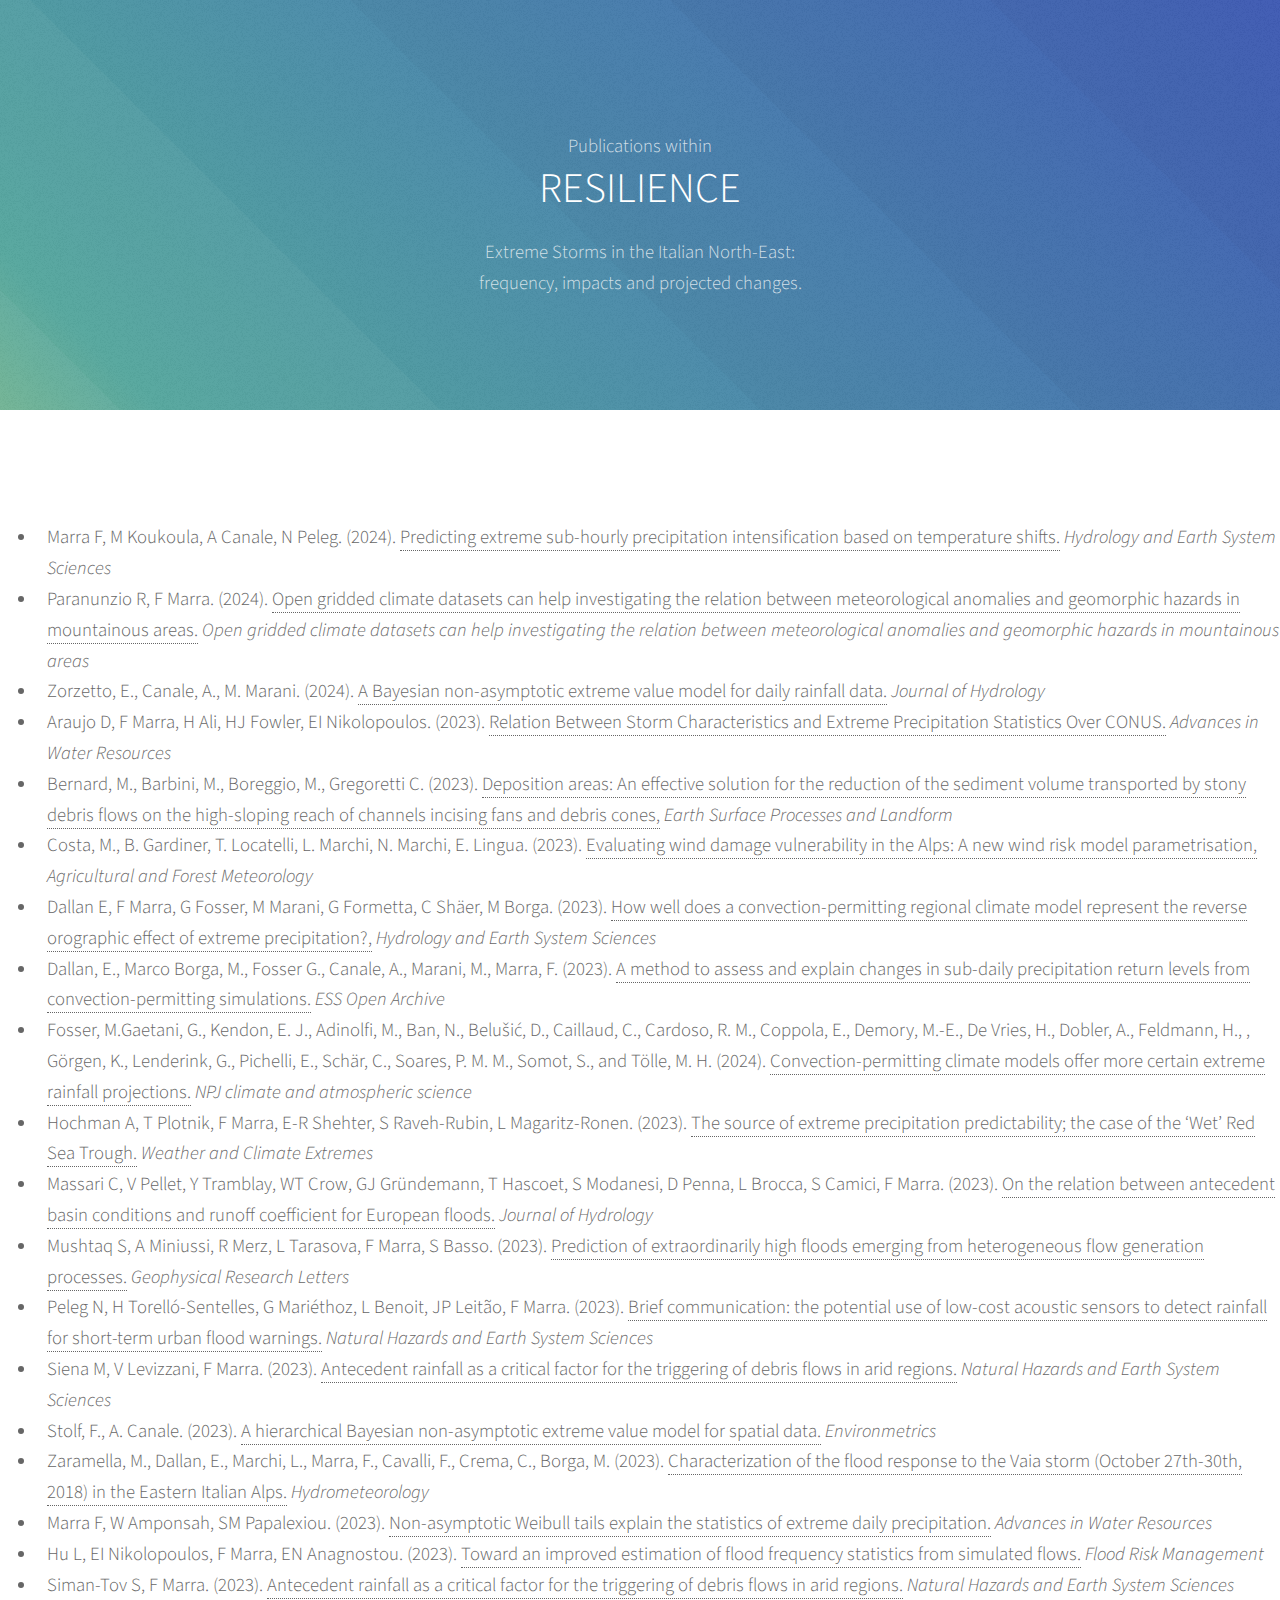
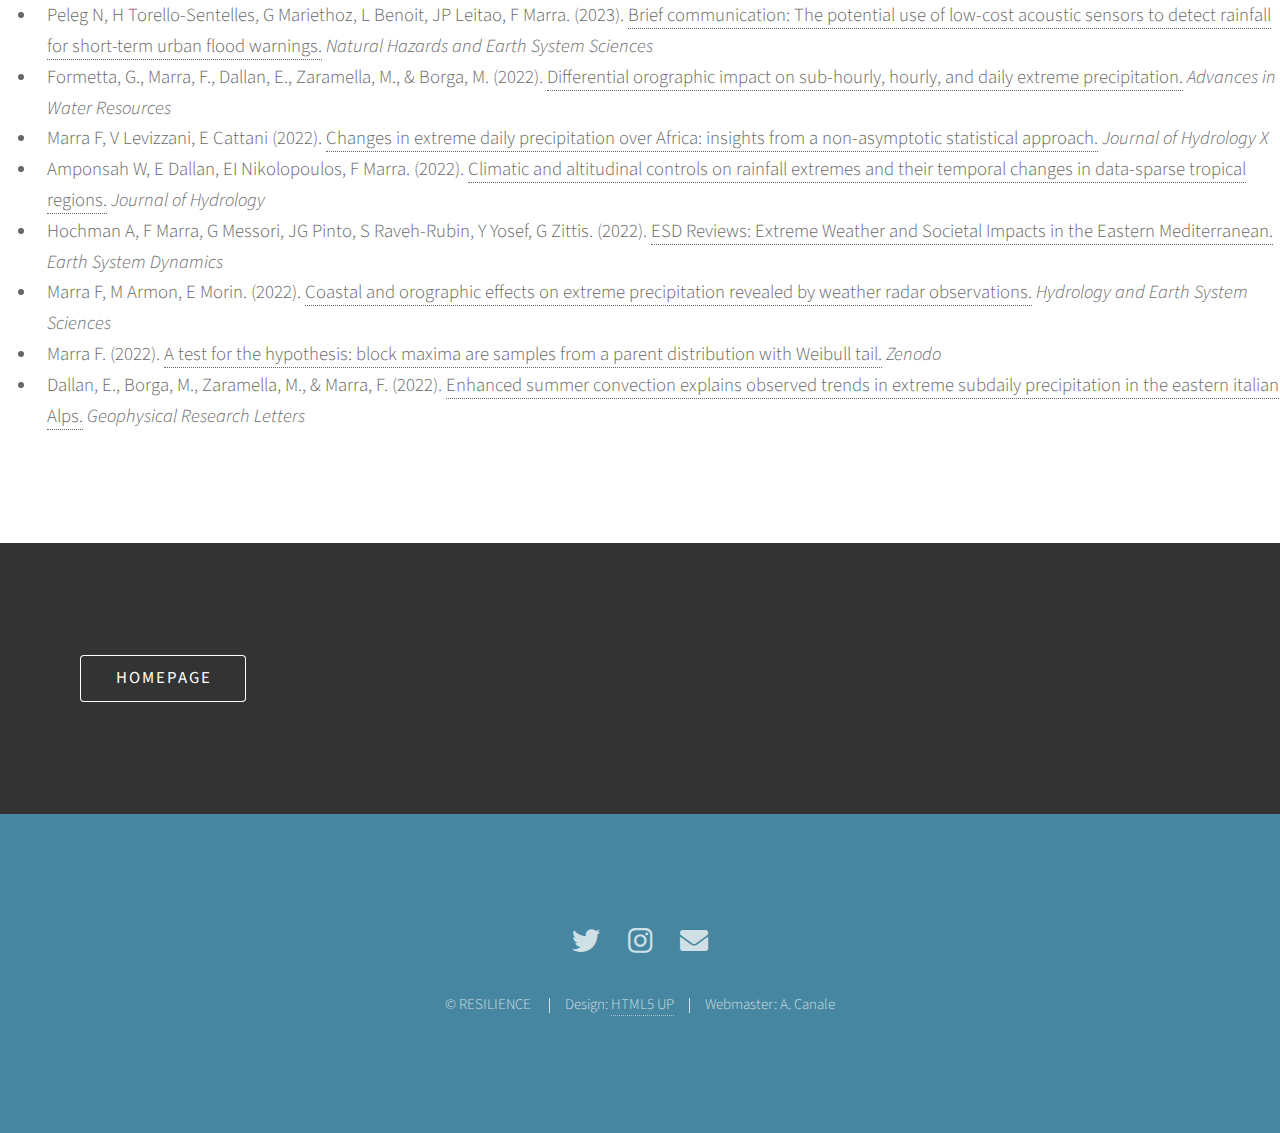
==== publications.html @ 4ee62976 "Publication updates2" ====
<!DOCTYPE HTML>
<!--
	Photon by HTML5 UP
	html5up.net | @ajlkn
	Free for personal and commercial use under the CCA 3.0 license (html5up.net/license)
-->
<html>

<head>
    <title>RESILIENCE</title>
    <meta charset="utf-8" />
    <meta name="viewport" content="width=device-width, initial-scale=1, user-scalable=no" />
    <link rel="stylesheet" href="assets/css/main.css" />
    <noscript>
        <link rel="stylesheet" href="assets/css/noscript.css" />
    </noscript>
</head>

<body class="is-preload">

    <!-- Header -->
    <section id="header">
        <div class="inner">
            <p>Publications within</p>
            <h1>RESILIENCE</h1>
            <p>Extreme Storms in the Italian North-East: <br>
                frequency, impacts and projected changes.</p>
        </div>
    </section>
    <section id="" class="main style3">
        <ul>
            <li> Marra F, M Koukoula, A Canale, N Peleg. (2024). <a href="https://hess.copernicus.org/articles/28/375/2024/">Predicting extreme sub-hourly precipitation intensification based on temperature shifts.</a> <i>Hydrology and Earth System Sciences</i></li>
            <li> Paranunzio R, F Marra. (2024). <a href="https://www.sciencedirect.com/science/article/pii/S0921818123003028?via%3Dihub">Open gridded climate datasets can help investigating the relation between meteorological anomalies and geomorphic hazards in mountainous areas.</a> <i>Open gridded climate datasets can help investigating the relation between meteorological anomalies and geomorphic hazards in mountainous areas</i></li>
            <li> Zorzetto, E., Canale, A., M. Marani. (2024). <a href="https://www.sciencedirect.com/science/article/pii/S0022169423013203?via%3Dihub">A Bayesian non-asymptotic extreme value model for daily rainfall data.</a> <i>Journal of Hydrology</i></li>
            <li> Araujo D, F Marra, H Ali, HJ Fowler, EI Nikolopoulos. (2023). <a href="https://doi.org/10.1016/j.advwatres.2023.104497">Relation Between Storm Characteristics and Extreme Precipitation Statistics Over CONUS.</a> <i>Advances in Water Resources</i></li>
            <li> Bernard, M., Barbini, M., Boreggio, M., Gregoretti C. (2023). <a href="https://onlinelibrary.wiley.com/doi/full/10.1002/esp.5727">Deposition areas: An effective solution for the reduction of the sediment volume transported by stony debris flows on the high-sloping reach of channels incising fans and debris cones,</a> <i>Earth Surface Processes and Landform</i></li>
            <li> Costa, M., B. Gardiner, T. Locatelli, L. Marchi, N. Marchi, E. Lingua. (2023). <a href="https://www.sciencedirect.com/science/article/pii/S0168192323003507?via%3Dihub">Evaluating wind damage vulnerability in the Alps: A new wind risk model parametrisation,</a> <i>Agricultural and Forest Meteorology</i></li>
            <li> Dallan E, F Marra, G Fosser, M Marani, G Formetta, C Shäer, M Borga. (2023). <a href="https://hess.copernicus.org/articles/27/1133/2023/">How well does a convection-permitting regional climate model represent the reverse orographic effect of extreme precipitation?,</a> <i>Hydrology and Earth System Sciences</i></li>
            <li> Dallan, E., Marco Borga, M., Fosser G., Canale, A., Marani, M., Marra, F. (2023). <a href="https://essopenarchive.org/users/560102/articles/658104-a-method-to-assess-and-explain-changes-in-sub-daily-precipitation-return-levels-from-convection-permitting-simulations">A method to assess and explain changes in sub-daily precipitation return levels from convection-permitting simulations.</a> <i>ESS Open Archive</i></li>
            <li> Fosser, M.Gaetani, G., Kendon, E. J., Adinolfi, M., Ban, N., Belušić, D., Caillaud, C., Cardoso, R. M., Coppola, E., Demory, M.-E., De Vries, H., Dobler, A., Feldmann, H., , Görgen, K., Lenderink, G., Pichelli, E., Schär, C., Soares, P. M. M., Somot, S., and Tölle, M. H. (2024). <a href="https://www.researchsquare.com/article/rs-3365617/v1">Convection-permitting climate models offer more certain extreme rainfall projections.</a> <i>NPJ climate and atmospheric science</i></li>
            <li> Hochman A, T Plotnik, F Marra, E-R Shehter, S Raveh-Rubin, L Magaritz-Ronen. (2023). <a href="https://www.sciencedirect.com/science/article/pii/S2212094723000178?via%3Dihub">The source of extreme precipitation predictability; the case of the ‘Wet’ Red Sea Trough.</a> <i>Weather and Climate Extremes</i></li>       
            <li> Massari C, V Pellet, Y Tramblay, WT Crow, GJ Gründemann, T Hascoet, S Modanesi, D Penna, L Brocca, S Camici, F Marra. (2023). <a href="https://www.sciencedirect.com/science/article/pii/S002216942300954X?via%3Dihub">On the relation between antecedent basin conditions and runoff coefficient for European floods.</a> <i>Journal of Hydrology</i></li>
            <li> Mushtaq S, A Miniussi, R Merz, L Tarasova, F Marra, S Basso. (2023). <a href="https://agupubs.onlinelibrary.wiley.com/doi/10.1029/2023GL105429">Prediction of extraordinarily high floods emerging from heterogeneous flow generation processes.</a> <i>Geophysical Research Letters</i></li>
            <li> Peleg N, H Torelló-Sentelles, G Mariéthoz, L Benoit, JP Leitão, F Marra. (2023). <a href="https://nhess.copernicus.org/articles/23/1233/2023/">Brief communication: the potential use of low-cost acoustic sensors to detect rainfall for short-term urban flood warnings.</a> <i>Natural Hazards and Earth System Sciences</i></li>
            <li> Siena M, V Levizzani, F Marra. (2023). <a href="https://nhess.copernicus.org/articles/23/1079/2023/nhess-23-1079-2023-discussion.html">Antecedent rainfall as a critical factor for the triggering of debris flows in arid regions.</a> <i>Natural Hazards and Earth System Sciences</i></li>
            <li> Stolf, F., A. Canale. (2023). <a href="https://onlinelibrary.wiley.com/doi/full/10.1002/env.2806">A hierarchical Bayesian non‐asymptotic extreme value model for spatial data.</a> <i>Environmetrics</i></li>
            <li> Zaramella, M., Dallan, E., Marchi, L., Marra, F., Cavalli, F., Crema, C., Borga, M. (2023). <a href="https://presentations.copernicus.org/EGU2020/EGU2020-18668_presentation.pdf">Characterization of the flood response to the Vaia storm (October 27th-30th, 2018) in the Eastern Italian Alps.</a> <i>Hydrometeorology</i></li>
            <li> Marra F, W Amponsah, SM Papalexiou. (2023). <a href="https://linkinghub.elsevier.com/retrieve/pii/S0309170823000234">Non-asymptotic Weibull tails explain the statistics of extreme daily precipitation.</a> <i>Advances in Water Resources</i></li>
            <li> Hu L, EI Nikolopoulos, F Marra, EN Anagnostou. (2023). <a href="https://onlinelibrary.wiley.com/doi/10.1111/jfr3.12891">Toward an improved estimation of flood frequency statistics from simulated flows.</a> <i>Flood Risk Management</i></li>
            <li> Siman-Tov S, F Marra. (2023). <a href="https://nhess.copernicus.org/articles/23/1079/2023/#:~:text=Comparing%20triggering%20and%20non%2Dtriggering%20storms%2C%20we%20suggest%20that%20antecedent,triggering%20on%20steep%20arid%20slopes.">Antecedent rainfall as a critical factor for the triggering of debris flows in arid regions.</a> <i>Natural Hazards and Earth System Sciences</i></li>
            <li> Peleg N, H Torello-Sentelles, G Mariethoz, L Benoit, JP Leitao, F Marra. (2023). <a href="https://nhess.copernicus.org/articles/23/1233/2023/">Brief communication: The potential use of low-cost acoustic sensors to detect rainfall for short-term urban flood warnings.</a> <i>Natural Hazards and Earth System Sciences</i></li>
            <li> Formetta, G., Marra, F., Dallan, E., Zaramella, M., & Borga, M. (2022). <a href="https://www.sciencedirect.com/science/article/pii/S0309170821002372">Differential orographic impact on sub-hourly, hourly, and daily extreme precipitation.</a> <i>Advances in Water Resources</i></li>
            <li> Marra F, V Levizzani, E Cattani (2022). <a href="https://www.sciencedirect.com/science/article/pii/S2589915522000128?via%3Dihub">Changes in extreme daily precipitation over Africa: insights from a non-asymptotic statistical approach.</a> <i>Journal of Hydrology X</i></li>
            <li> Amponsah W, E Dallan, EI Nikolopoulos, F Marra. (2022). <a href="https://www.sciencedirect.com/science/article/pii/S0022169422006655?via%3Dihub">Climatic and altitudinal controls on rainfall extremes and their temporal changes in data-sparse tropical regions.</a> <i>Journal of Hydrology</i></li>
            <li> Hochman A, F Marra, G Messori, JG Pinto, S Raveh-Rubin, Y Yosef, G Zittis. (2022). <a href="https://esd.copernicus.org/preprints/esd-2021-55/esd-2021-55.pdf">ESD Reviews: Extreme Weather and Societal Impacts in the Eastern
                Mediterranean.</a> <i>Earth System Dynamics</i></li>
            <li> Marra F, M Armon, E Morin. (2022). <a href="https://hess.copernicus.org/articles/26/1439/2022/">Coastal and orographic effects on extreme precipitation revealed by weather radar observations.</a> <i>Hydrology and Earth System Sciences</i></li>
            <li> Marra F. (2022). <a href="https://zenodo.org/records/7234708">A test for the hypothesis: block maxima are samples from a parent distribution with Weibull tail.</a> <i>Zenodo</i></li>
            <li> Dallan, E., Borga, M., Zaramella, M., & Marra, F. (2022). <a href="https://agupubs.onlinelibrary.wiley.com/doi/full/10.1029/2021GL096727">Enhanced summer convection explains observed trends in extreme subdaily precipitation in the eastern italian Alps.</a> <i>Geophysical Research Letters</i></li>

        </ul>
    </section>
    <section id="" class="main style2 special">
        <div class="container">

            <ul class="actions">
                <li><a href="index.html" class="button">Homepage</a></li>
            </ul>

        </div>
    </section>

    <!-- Footer -->
    <section id="footer">
        <ul class="icons">
            <li><a href="https://twitter.com/fondcariparo" class="icon brands alt fa-twitter"><span
                        class="label">Twitter</span></a></li>
            <li><a href="https://www.instagram.com/fondazionecariparo/" class="icon brands alt fa-instagram"><span
                        class="label">Instagram</span></a></li>
            <li><a href="#" class="icon solid alt fa-envelope"><span class="label">Email</span></a></li>
        </ul>
        <ul class="copyright">
            <li>&copy; RESILIENCE</li>
            <li>Design: <a href="http://html5up.net">HTML5 UP</a>
            <li>Webmaster: A. Canale</li>
        </ul>
    </section>

    <!-- Scripts -->
    <script src="assets/js/jquery.min.js"></script>
    <script src="assets/js/jquery.scrolly.min.js"></script>
    <script src="assets/js/browser.min.js"></script>
    <script src="assets/js/breakpoints.min.js"></script>
    <script src="assets/js/util.js"></script>
    <script src="assets/js/main.js"></script>

</body>

</html>
---- assets/css/main.css ----
@import url("fontawesome-all.min.css");
@import url("https://fonts.googleapis.com/css?family=Source+Sans+Pro:300,300italic,400,400italic");

/*
	Photon by HTML5 UP
	html5up.net | @ajlkn
	Free for personal and commercial use under the CCA 3.0 license (html5up.net/license)
*/

html, body, div, span, applet, object,
iframe, h1, h2, h3, h4, h5, h6, p, blockquote,
pre, a, abbr, acronym, address, big, cite,
code, del, dfn, em, img, ins, kbd, q, s, samp,
small, strike, strong, sub, sup, tt, var, b,
u, i, center, dl, dt, dd, ol, ul, li, fieldset,
form, label, legend, table, caption, tbody,
tfoot, thead, tr, th, td, article, aside,
canvas, details, embed, figure, figcaption,
footer, header, hgroup, menu, nav, output, ruby,
section, summary, time, mark, audio, video {
	margin: 0;
	padding: 0;
	border: 0;
	font-size: 100%;
	font: inherit;
	vertical-align: baseline;}

article, aside, details, figcaption, figure,
footer, header, hgroup, menu, nav, section {
	display: block;}

body {
	line-height: 1;
}

ol, ul {
	list-style: none;
}

blockquote, q {
	quotes: none;
}

	blockquote:before, blockquote:after, q:before, q:after {
		content: '';
		content: none;
	}

table {
	border-collapse: collapse;
	border-spacing: 0;
}

body {
	-webkit-text-size-adjust: none;
}

mark {
	background-color: transparent;
	color: inherit;
}

input::-moz-focus-inner {
	border: 0;
	padding: 0;
}

input, select, textarea {
	-moz-appearance: none;
	-webkit-appearance: none;
	-ms-appearance: none;
	appearance: none;
}

/* Basic */

	html {
		box-sizing: border-box;
	}

	*, *:before, *:after {
		box-sizing: inherit;
	}

	body {
		background: #fff;
	}

		body.is-preload *, body.is-preload *:before, body.is-preload *:after {
			-moz-animation: none !important;
			-webkit-animation: none !important;
			-ms-animation: none !important;
			animation: none !important;
			-moz-transition: none !important;
			-webkit-transition: none !important;
			-ms-transition: none !important;
			transition: none !important;
		}

	body, input, select, textarea {
		color: #666;
		font-family: "Source Sans Pro", Helvetica, sans-serif;
		font-size: 16pt;
		font-weight: 300;
		line-height: 1.65em;
	}

	a {
		-moz-transition: color 0.2s ease-in-out, border-color 0.2s ease-in-out;
		-webkit-transition: color 0.2s ease-in-out, border-color 0.2s ease-in-out;
		-ms-transition: color 0.2s ease-in-out, border-color 0.2s ease-in-out;
		transition: color 0.2s ease-in-out, border-color 0.2s ease-in-out;
		border-bottom: dotted 1px #666;
		color: inherit;
		text-decoration: none;
	}

		a:hover {
			border-bottom-color: transparent !important;
			color: #6bd4c8;
		}

	strong, b {
		color: #555;
		font-weight: 400;
	}

	em, i {
		font-style: italic;
	}

	p {
		margin: 0 0 2em 0;
	}

	h1, h2, h3, h4, h5, h6 {
		color: #555;
		line-height: 1em;
		margin: 0 0 1em 0;
	}

		h1 a, h2 a, h3 a, h4 a, h5 a, h6 a {
			color: inherit;
			text-decoration: none;
		}

	h1 {
		font-size: 2.25em;
		line-height: 1.35em;
	}

	h2 {
		font-size: 2em;
		line-height: 1.35em;
	}

	h3 {
		font-size: 1.35em;
		line-height: 1.5em;
	}

	h4 {
		font-size: 1.25em;
		line-height: 1.5em;
	}

	h5 {
		font-size: 0.9em;
		line-height: 1.5em;
	}

	h6 {
		font-size: 0.7em;
		line-height: 1.5em;
	}

	sub {
		font-size: 0.8em;
		position: relative;
		top: 0.5em;
	}

	sup {
		font-size: 0.8em;
		position: relative;
		top: -0.5em;
	}

	hr {
		border: 0;
		border-bottom: solid 1px rgba(144, 144, 144, 0.5);
		margin: 2em 0;
	}

		hr.major {
			margin: 3em 0;
		}

	blockquote {
		border-left: solid 4px rgba(144, 144, 144, 0.5);
		font-style: italic;
		margin: 0 0 2em 0;
		padding: 0.5em 0 0.5em 2em;
	}

	code {
		background: rgba(144, 144, 144, 0.075);
		border-radius: 4px;
		border: solid 1px rgba(144, 144, 144, 0.5);
		font-family: "Courier New", monospace;
		font-size: 0.9em;
		margin: 0 0.25em;
		padding: 0.25em 0.65em;
	}

	pre {
		-webkit-overflow-scrolling: touch;
		font-family: "Courier New", monospace;
		font-size: 0.9em;
		margin: 0 0 2em 0;
	}

		pre code {
			display: block;
			line-height: 1.75em;
			padding: 1em 1.5em;
			overflow-x: auto;
		}

	.align-left {
		text-align: left;
	}

	.align-center {
		text-align: center;
	}

	.align-right {
		text-align: right;
	}

/* Container */

	.container {
		margin: 0 auto;
		max-width: calc(100% - 4em);
		width: 60em;
	}

		.container.xsmall {
			width: 15em;
		}

		.container.small {
			width: 30em;
		}

		.container.medium {
			width: 45em;
		}

		.container.large {
			width: 75em;
		}

		.container.xlarge {
			width: 90em;
		}

		.container.max {
			width: 100%;
		}

		@media screen and (max-width: 980px) {

			.container {
				max-width: 100% !important;
				width: 100% !important;
			}

		}

		@media screen and (max-width: 480px) {

			.container {
				max-width: calc(100% - 3em);
			}

		}

/* Row */

	.row {
		display: flex;
		flex-wrap: wrap;
		box-sizing: border-box;
		align-items: stretch;
	}

		.row > * {
			box-sizing: border-box;
		}

		.row.gtr-uniform > * > :last-child {
			margin-bottom: 0;
		}

		.row.aln-left {
			justify-content: flex-start;
		}

		.row.aln-center {
			justify-content: center;
		}

		.row.aln-right {
			justify-content: flex-end;
		}

		.row.aln-top {
			align-items: flex-start;
		}

		.row.aln-middle {
			align-items: center;
		}

		.row.aln-bottom {
			align-items: flex-end;
		}

		.row > .imp {
			order: -1;
		}

		.row > .col-1 {
			width: 8.33333%;
		}

		.row > .off-1 {
			margin-left: 8.33333%;
		}

		.row > .col-2 {
			width: 16.66667%;
		}

		.row > .off-2 {
			margin-left: 16.66667%;
		}

		.row > .col-3 {
			width: 25%;
		}

		.row > .off-3 {
			margin-left: 25%;
		}

		.row > .col-4 {
			width: 33.33333%;
		}

		.row > .off-4 {
			margin-left: 33.33333%;
		}

		.row > .col-5 {
			width: 41.66667%;
		}

		.row > .off-5 {
			margin-left: 41.66667%;
		}

		.row > .col-6 {
			width: 50%;
		}

		.row > .off-6 {
			margin-left: 50%;
		}

		.row > .col-7 {
			width: 58.33333%;
		}

		.row > .off-7 {
			margin-left: 58.33333%;
		}

		.row > .col-8 {
			width: 66.66667%;
		}

		.row > .off-8 {
			margin-left: 66.66667%;
		}

		.row > .col-9 {
			width: 75%;
		}

		.row > .off-9 {
			margin-left: 75%;
		}

		.row > .col-10 {
			width: 83.33333%;
		}

		.row > .off-10 {
			margin-left: 83.33333%;
		}

		.row > .col-11 {
			width: 91.66667%;
		}

		.row > .off-11 {
			margin-left: 91.66667%;
		}

		.row > .col-12 {
			width: 100%;
		}

		.row > .off-12 {
			margin-left: 100%;
		}

		.row.gtr-0 {
			margin-top: 0;
			margin-left: 0em;
		}

			.row.gtr-0 > * {
				padding: 0 0 0 0em;
			}

			.row.gtr-0.gtr-uniform {
				margin-top: 0em;
			}

				.row.gtr-0.gtr-uniform > * {
					padding-top: 0em;
				}

		.row.gtr-25 {
			margin-top: 0;
			margin-left: -0.5em;
		}

			.row.gtr-25 > * {
				padding: 0 0 0 0.5em;
			}

			.row.gtr-25.gtr-uniform {
				margin-top: -0.5em;
			}

				.row.gtr-25.gtr-uniform > * {
					padding-top: 0.5em;
				}

		.row.gtr-50 {
			margin-top: 0;
			margin-left: -1em;
		}

			.row.gtr-50 > * {
				padding: 0 0 0 1em;
			}

			.row.gtr-50.gtr-uniform {
				margin-top: -1em;
			}

				.row.gtr-50.gtr-uniform > * {
					padding-top: 1em;
				}

		.row {
			margin-top: 0;
			margin-left: -2em;
		}

			.row > * {
				padding: 0 0 0 2em;
			}

			.row.gtr-uniform {
				margin-top: -2em;
			}

				.row.gtr-uniform > * {
					padding-top: 2em;
				}

		.row.gtr-150 {
			margin-top: 0;
			margin-left: -3em;
		}

			.row.gtr-150 > * {
				padding: 0 0 0 3em;
			}

			.row.gtr-150.gtr-uniform {
				margin-top: -3em;
			}

				.row.gtr-150.gtr-uniform > * {
					padding-top: 3em;
				}

		.row.gtr-200 {
			margin-top: 0;
			margin-left: -4em;
		}

			.row.gtr-200 > * {
				padding: 0 0 0 4em;
			}

			.row.gtr-200.gtr-uniform {
				margin-top: -4em;
			}

				.row.gtr-200.gtr-uniform > * {
					padding-top: 4em;
				}

		@media screen and (max-width: 1680px) {

			.row {
				display: flex;
				flex-wrap: wrap;
				box-sizing: border-box;
				align-items: stretch;
			}

				.row > * {
					box-sizing: border-box;
				}

				.row.gtr-uniform > * > :last-child {
					margin-bottom: 0;
				}

				.row.aln-left {
					justify-content: flex-start;
				}

				.row.aln-center {
					justify-content: center;
				}

				.row.aln-right {
					justify-content: flex-end;
				}

				.row.aln-top {
					align-items: flex-start;
				}

				.row.aln-middle {
					align-items: center;
				}

				.row.aln-bottom {
					align-items: flex-end;
				}

				.row > .imp-xlarge {
					order: -1;
				}

				.row > .col-1-xlarge {
					width: 8.33333%;
				}

				.row > .off-1-xlarge {
					margin-left: 8.33333%;
				}

				.row > .col-2-xlarge {
					width: 16.66667%;
				}

				.row > .off-2-xlarge {
					margin-left: 16.66667%;
				}

				.row > .col-3-xlarge {
					width: 25%;
				}

				.row > .off-3-xlarge {
					margin-left: 25%;
				}

				.row > .col-4-xlarge {
					width: 33.33333%;
				}

				.row > .off-4-xlarge {
					margin-left: 33.33333%;
				}

				.row > .col-5-xlarge {
					width: 41.66667%;
				}

				.row > .off-5-xlarge {
					margin-left: 41.66667%;
				}

				.row > .col-6-xlarge {
					width: 50%;
				}

				.row > .off-6-xlarge {
					margin-left: 50%;
				}

				.row > .col-7-xlarge {
					width: 58.33333%;
				}

				.row > .off-7-xlarge {
					margin-left: 58.33333%;
				}

				.row > .col-8-xlarge {
					width: 66.66667%;
				}

				.row > .off-8-xlarge {
					margin-left: 66.66667%;
				}

				.row > .col-9-xlarge {
					width: 75%;
				}

				.row > .off-9-xlarge {
					margin-left: 75%;
				}

				.row > .col-10-xlarge {
					width: 83.33333%;
				}

				.row > .off-10-xlarge {
					margin-left: 83.33333%;
				}

				.row > .col-11-xlarge {
					width: 91.66667%;
				}

				.row > .off-11-xlarge {
					margin-left: 91.66667%;
				}

				.row > .col-12-xlarge {
					width: 100%;
				}

				.row > .off-12-xlarge {
					margin-left: 100%;
				}

				.row.gtr-0 {
					margin-top: 0;
					margin-left: 0em;
				}

					.row.gtr-0 > * {
						padding: 0 0 0 0em;
					}

					.row.gtr-0.gtr-uniform {
						margin-top: 0em;
					}

						.row.gtr-0.gtr-uniform > * {
							padding-top: 0em;
						}

				.row.gtr-25 {
					margin-top: 0;
					margin-left: -0.5em;
				}

					.row.gtr-25 > * {
						padding: 0 0 0 0.5em;
					}

					.row.gtr-25.gtr-uniform {
						margin-top: -0.5em;
					}

						.row.gtr-25.gtr-uniform > * {
							padding-top: 0.5em;
						}

				.row.gtr-50 {
					margin-top: 0;
					margin-left: -1em;
				}

					.row.gtr-50 > * {
						padding: 0 0 0 1em;
					}

					.row.gtr-50.gtr-uniform {
						margin-top: -1em;
					}

						.row.gtr-50.gtr-uniform > * {
							padding-top: 1em;
						}

				.row {
					margin-top: 0;
					margin-left: -2em;
				}

					.row > * {
						padding: 0 0 0 2em;
					}

					.row.gtr-uniform {
						margin-top: -2em;
					}

						.row.gtr-uniform > * {
							padding-top: 2em;
						}

				.row.gtr-150 {
					margin-top: 0;
					margin-left: -3em;
				}

					.row.gtr-150 > * {
						padding: 0 0 0 3em;
					}

					.row.gtr-150.gtr-uniform {
						margin-top: -3em;
					}

						.row.gtr-150.gtr-uniform > * {
							padding-top: 3em;
						}

				.row.gtr-200 {
					margin-top: 0;
					margin-left: -4em;
				}

					.row.gtr-200 > * {
						padding: 0 0 0 4em;
					}

					.row.gtr-200.gtr-uniform {
						margin-top: -4em;
					}

						.row.gtr-200.gtr-uniform > * {
							padding-top: 4em;
						}

		}

		@media screen and (max-width: 1140px) {

			.row {
				display: flex;
				flex-wrap: wrap;
				box-sizing: border-box;
				align-items: stretch;
			}

				.row > * {
					box-sizing: border-box;
				}

				.row.gtr-uniform > * > :last-child {
					margin-bottom: 0;
				}

				.row.aln-left {
					justify-content: flex-start;
				}

				.row.aln-center {
					justify-content: center;
				}

				.row.aln-right {
					justify-content: flex-end;
				}

				.row.aln-top {
					align-items: flex-start;
				}

				.row.aln-middle {
					align-items: center;
				}

				.row.aln-bottom {
					align-items: flex-end;
				}

				.row > .imp-large {
					order: -1;
				}

				.row > .col-1-large {
					width: 8.33333%;
				}

				.row > .off-1-large {
					margin-left: 8.33333%;
				}

				.row > .col-2-large {
					width: 16.66667%;
				}

				.row > .off-2-large {
					margin-left: 16.66667%;
				}

				.row > .col-3-large {
					width: 25%;
				}

				.row > .off-3-large {
					margin-left: 25%;
				}

				.row > .col-4-large {
					width: 33.33333%;
				}

				.row > .off-4-large {
					margin-left: 33.33333%;
				}

				.row > .col-5-large {
					width: 41.66667%;
				}

				.row > .off-5-large {
					margin-left: 41.66667%;
				}

				.row > .col-6-large {
					width: 50%;
				}

				.row > .off-6-large {
					margin-left: 50%;
				}

				.row > .col-7-large {
					width: 58.33333%;
				}

				.row > .off-7-large {
					margin-left: 58.33333%;
				}

				.row > .col-8-large {
					width: 66.66667%;
				}

				.row > .off-8-large {
					margin-left: 66.66667%;
				}

				.row > .col-9-large {
					width: 75%;
				}

				.row > .off-9-large {
					margin-left: 75%;
				}

				.row > .col-10-large {
					width: 83.33333%;
				}

				.row > .off-10-large {
					margin-left: 83.33333%;
				}

				.row > .col-11-large {
					width: 91.66667%;
				}

				.row > .off-11-large {
					margin-left: 91.66667%;
				}

				.row > .col-12-large {
					width: 100%;
				}

				.row > .off-12-large {
					margin-left: 100%;
				}

				.row.gtr-0 {
					margin-top: 0;
					margin-left: 0em;
				}

					.row.gtr-0 > * {
						padding: 0 0 0 0em;
					}

					.row.gtr-0.gtr-uniform {
						margin-top: 0em;
					}

						.row.gtr-0.gtr-uniform > * {
							padding-top: 0em;
						}

				.row.gtr-25 {
					margin-top: 0;
					margin-left: -0.5em;
				}

					.row.gtr-25 > * {
						padding: 0 0 0 0.5em;
					}

					.row.gtr-25.gtr-uniform {
						margin-top: -0.5em;
					}

						.row.gtr-25.gtr-uniform > * {
							padding-top: 0.5em;
						}

				.row.gtr-50 {
					margin-top: 0;
					margin-left: -1em;
				}

					.row.gtr-50 > * {
						padding: 0 0 0 1em;
					}

					.row.gtr-50.gtr-uniform {
						margin-top: -1em;
					}

						.row.gtr-50.gtr-uniform > * {
							padding-top: 1em;
						}

				.row {
					margin-top: 0;
					margin-left: -2em;
				}

					.row > * {
						padding: 0 0 0 2em;
					}

					.row.gtr-uniform {
						margin-top: -2em;
					}

						.row.gtr-uniform > * {
							padding-top: 2em;
						}

				.row.gtr-150 {
					margin-top: 0;
					margin-left: -3em;
				}

					.row.gtr-150 > * {
						padding: 0 0 0 3em;
					}

					.row.gtr-150.gtr-uniform {
						margin-top: -3em;
					}

						.row.gtr-150.gtr-uniform > * {
							padding-top: 3em;
						}

				.row.gtr-200 {
					margin-top: 0;
					margin-left: -4em;
				}

					.row.gtr-200 > * {
						padding: 0 0 0 4em;
					}

					.row.gtr-200.gtr-uniform {
						margin-top: -4em;
					}

						.row.gtr-200.gtr-uniform > * {
							padding-top: 4em;
						}

		}

		@media screen and (max-width: 980px) {

			.row {
				display: flex;
				flex-wrap: wrap;
				box-sizing: border-box;
				align-items: stretch;
			}

				.row > * {
					box-sizing: border-box;
				}

				.row.gtr-uniform > * > :last-child {
					margin-bottom: 0;
				}

				.row.aln-left {
					justify-content: flex-start;
				}

				.row.aln-center {
					justify-content: center;
				}

				.row.aln-right {
					justify-content: flex-end;
				}

				.row.aln-top {
					align-items: flex-start;
				}

				.row.aln-middle {
					align-items: center;
				}

				.row.aln-bottom {
					align-items: flex-end;
				}

				.row > .imp-medium {
					order: -1;
				}

				.row > .col-1-medium {
					width: 8.33333%;
				}

				.row > .off-1-medium {
					margin-left: 8.33333%;
				}

				.row > .col-2-medium {
					width: 16.66667%;
				}

				.row > .off-2-medium {
					margin-left: 16.66667%;
				}

				.row > .col-3-medium {
					width: 25%;
				}

				.row > .off-3-medium {
					margin-left: 25%;
				}

				.row > .col-4-medium {
					width: 33.33333%;
				}

				.row > .off-4-medium {
					margin-left: 33.33333%;
				}

				.row > .col-5-medium {
					width: 41.66667%;
				}

				.row > .off-5-medium {
					margin-left: 41.66667%;
				}

				.row > .col-6-medium {
					width: 50%;
				}

				.row > .off-6-medium {
					margin-left: 50%;
				}

				.row > .col-7-medium {
					width: 58.33333%;
				}

				.row > .off-7-medium {
					margin-left: 58.33333%;
				}

				.row > .col-8-medium {
					width: 66.66667%;
				}

				.row > .off-8-medium {
					margin-left: 66.66667%;
				}

				.row > .col-9-medium {
					width: 75%;
				}

				.row > .off-9-medium {
					margin-left: 75%;
				}

				.row > .col-10-medium {
					width: 83.33333%;
				}

				.row > .off-10-medium {
					margin-left: 83.33333%;
				}

				.row > .col-11-medium {
					width: 91.66667%;
				}

				.row > .off-11-medium {
					margin-left: 91.66667%;
				}

				.row > .col-12-medium {
					width: 100%;
				}

				.row > .off-12-medium {
					margin-left: 100%;
				}

				.row.gtr-0 {
					margin-top: 0;
					margin-left: 0em;
				}

					.row.gtr-0 > * {
						padding: 0 0 0 0em;
					}

					.row.gtr-0.gtr-uniform {
						margin-top: 0em;
					}

						.row.gtr-0.gtr-uniform > * {
							padding-top: 0em;
						}

				.row.gtr-25 {
					margin-top: 0;
					margin-left: -0.5em;
				}

					.row.gtr-25 > * {
						padding: 0 0 0 0.5em;
					}

					.row.gtr-25.gtr-uniform {
						margin-top: -0.5em;
					}

						.row.gtr-25.gtr-uniform > * {
							padding-top: 0.5em;
						}

				.row.gtr-50 {
					margin-top: 0;
					margin-left: -1em;
				}

					.row.gtr-50 > * {
						padding: 0 0 0 1em;
					}

					.row.gtr-50.gtr-uniform {
						margin-top: -1em;
					}

						.row.gtr-50.gtr-uniform > * {
							padding-top: 1em;
						}

				.row {
					margin-top: 0;
					margin-left: -2em;
				}

					.row > * {
						padding: 0 0 0 2em;
					}

					.row.gtr-uniform {
						margin-top: -2em;
					}

						.row.gtr-uniform > * {
							padding-top: 2em;
						}

				.row.gtr-150 {
					margin-top: 0;
					margin-left: -3em;
				}

					.row.gtr-150 > * {
						padding: 0 0 0 3em;
					}

					.row.gtr-150.gtr-uniform {
						margin-top: -3em;
					}

						.row.gtr-150.gtr-uniform > * {
							padding-top: 3em;
						}

				.row.gtr-200 {
					margin-top: 0;
					margin-left: -4em;
				}

					.row.gtr-200 > * {
						padding: 0 0 0 4em;
					}

					.row.gtr-200.gtr-uniform {
						margin-top: -4em;
					}

						.row.gtr-200.gtr-uniform > * {
							padding-top: 4em;
						}

		}

		@media screen and (max-width: 736px) {

			.row {
				display: flex;
				flex-wrap: wrap;
				box-sizing: border-box;
				align-items: stretch;
			}

				.row > * {
					box-sizing: border-box;
				}

				.row.gtr-uniform > * > :last-child {
					margin-bottom: 0;
				}

				.row.aln-left {
					justify-content: flex-start;
				}

				.row.aln-center {
					justify-content: center;
				}

				.row.aln-right {
					justify-content: flex-end;
				}

				.row.aln-top {
					align-items: flex-start;
				}

				.row.aln-middle {
					align-items: center;
				}

				.row.aln-bottom {
					align-items: flex-end;
				}

				.row > .imp-small {
					order: -1;
				}

				.row > .col-1-small {
					width: 8.33333%;
				}

				.row > .off-1-small {
					margin-left: 8.33333%;
				}

				.row > .col-2-small {
					width: 16.66667%;
				}

				.row > .off-2-small {
					margin-left: 16.66667%;
				}

				.row > .col-3-small {
					width: 25%;
				}

				.row > .off-3-small {
					margin-left: 25%;
				}

				.row > .col-4-small {
					width: 33.33333%;
				}

				.row > .off-4-small {
					margin-left: 33.33333%;
				}

				.row > .col-5-small {
					width: 41.66667%;
				}

				.row > .off-5-small {
					margin-left: 41.66667%;
				}

				.row > .col-6-small {
					width: 50%;
				}

				.row > .off-6-small {
					margin-left: 50%;
				}

				.row > .col-7-small {
					width: 58.33333%;
				}

				.row > .off-7-small {
					margin-left: 58.33333%;
				}

				.row > .col-8-small {
					width: 66.66667%;
				}

				.row > .off-8-small {
					margin-left: 66.66667%;
				}

				.row > .col-9-small {
					width: 75%;
				}

				.row > .off-9-small {
					margin-left: 75%;
				}

				.row > .col-10-small {
					width: 83.33333%;
				}

				.row > .off-10-small {
					margin-left: 83.33333%;
				}

				.row > .col-11-small {
					width: 91.66667%;
				}

				.row > .off-11-small {
					margin-left: 91.66667%;
				}

				.row > .col-12-small {
					width: 100%;
				}

				.row > .off-12-small {
					margin-left: 100%;
				}

				.row.gtr-0 {
					margin-top: 0;
					margin-left: 0em;
				}

					.row.gtr-0 > * {
						padding: 0 0 0 0em;
					}

					.row.gtr-0.gtr-uniform {
						margin-top: 0em;
					}

						.row.gtr-0.gtr-uniform > * {
							padding-top: 0em;
						}

				.row.gtr-25 {
					margin-top: 0;
					margin-left: -0.5em;
				}

					.row.gtr-25 > * {
						padding: 0 0 0 0.5em;
					}

					.row.gtr-25.gtr-uniform {
						margin-top: -0.5em;
					}

						.row.gtr-25.gtr-uniform > * {
							padding-top: 0.5em;
						}

				.row.gtr-50 {
					margin-top: 0;
					margin-left: -1em;
				}

					.row.gtr-50 > * {
						padding: 0 0 0 1em;
					}

					.row.gtr-50.gtr-uniform {
						margin-top: -1em;
					}

						.row.gtr-50.gtr-uniform > * {
							padding-top: 1em;
						}

				.row {
					margin-top: 0;
					margin-left: -2em;
				}

					.row > * {
						padding: 0 0 0 2em;
					}

					.row.gtr-uniform {
						margin-top: -2em;
					}

						.row.gtr-uniform > * {
							padding-top: 2em;
						}

				.row.gtr-150 {
					margin-top: 0;
					margin-left: -3em;
				}

					.row.gtr-150 > * {
						padding: 0 0 0 3em;
					}

					.row.gtr-150.gtr-uniform {
						margin-top: -3em;
					}

						.row.gtr-150.gtr-uniform > * {
							padding-top: 3em;
						}

				.row.gtr-200 {
					margin-top: 0;
					margin-left: -4em;
				}

					.row.gtr-200 > * {
						padding: 0 0 0 4em;
					}

					.row.gtr-200.gtr-uniform {
						margin-top: -4em;
					}

						.row.gtr-200.gtr-uniform > * {
							padding-top: 4em;
						}

		}

		@media screen and (max-width: 480px) {

			.row {
				display: flex;
				flex-wrap: wrap;
				box-sizing: border-box;
				align-items: stretch;
			}

				.row > * {
					box-sizing: border-box;
				}

				.row.gtr-uniform > * > :last-child {
					margin-bottom: 0;
				}

				.row.aln-left {
					justify-content: flex-start;
				}

				.row.aln-center {
					justify-content: center;
				}

				.row.aln-right {
					justify-content: flex-end;
				}

				.row.aln-top {
					align-items: flex-start;
				}

				.row.aln-middle {
					align-items: center;
				}

				.row.aln-bottom {
					align-items: flex-end;
				}

				.row > .imp-xsmall {
					order: -1;
				}

				.row > .col-1-xsmall {
					width: 8.33333%;
				}

				.row > .off-1-xsmall {
					margin-left: 8.33333%;
				}

				.row > .col-2-xsmall {
					width: 16.66667%;
				}

				.row > .off-2-xsmall {
					margin-left: 16.66667%;
				}

				.row > .col-3-xsmall {
					width: 25%;
				}

				.row > .off-3-xsmall {
					margin-left: 25%;
				}

				.row > .col-4-xsmall {
					width: 33.33333%;
				}

				.row > .off-4-xsmall {
					margin-left: 33.33333%;
				}

				.row > .col-5-xsmall {
					width: 41.66667%;
				}

				.row > .off-5-xsmall {
					margin-left: 41.66667%;
				}

				.row > .col-6-xsmall {
					width: 50%;
				}

				.row > .off-6-xsmall {
					margin-left: 50%;
				}

				.row > .col-7-xsmall {
					width: 58.33333%;
				}

				.row > .off-7-xsmall {
					margin-left: 58.33333%;
				}

				.row > .col-8-xsmall {
					width: 66.66667%;
				}

				.row > .off-8-xsmall {
					margin-left: 66.66667%;
				}

				.row > .col-9-xsmall {
					width: 75%;
				}

				.row > .off-9-xsmall {
					margin-left: 75%;
				}

				.row > .col-10-xsmall {
					width: 83.33333%;
				}

				.row > .off-10-xsmall {
					margin-left: 83.33333%;
				}

				.row > .col-11-xsmall {
					width: 91.66667%;
				}

				.row > .off-11-xsmall {
					margin-left: 91.66667%;
				}

				.row > .col-12-xsmall {
					width: 100%;
				}

				.row > .off-12-xsmall {
					margin-left: 100%;
				}

				.row.gtr-0 {
					margin-top: 0;
					margin-left: 0em;
				}

					.row.gtr-0 > * {
						padding: 0 0 0 0em;
					}

					.row.gtr-0.gtr-uniform {
						margin-top: 0em;
					}

						.row.gtr-0.gtr-uniform > * {
							padding-top: 0em;
						}

				.row.gtr-25 {
					margin-top: 0;
					margin-left: -0.5em;
				}

					.row.gtr-25 > * {
						padding: 0 0 0 0.5em;
					}

					.row.gtr-25.gtr-uniform {
						margin-top: -0.5em;
					}

						.row.gtr-25.gtr-uniform > * {
							padding-top: 0.5em;
						}

				.row.gtr-50 {
					margin-top: 0;
					margin-left: -1em;
				}

					.row.gtr-50 > * {
						padding: 0 0 0 1em;
					}

					.row.gtr-50.gtr-uniform {
						margin-top: -1em;
					}

						.row.gtr-50.gtr-uniform > * {
							padding-top: 1em;
						}

				.row {
					margin-top: 0;
					margin-left: -2em;
				}

					.row > * {
						padding: 0 0 0 2em;
					}

					.row.gtr-uniform {
						margin-top: -2em;
					}

						.row.gtr-uniform > * {
							padding-top: 2em;
						}

				.row.gtr-150 {
					margin-top: 0;
					margin-left: -3em;
				}

					.row.gtr-150 > * {
						padding: 0 0 0 3em;
					}

					.row.gtr-150.gtr-uniform {
						margin-top: -3em;
					}

						.row.gtr-150.gtr-uniform > * {
							padding-top: 3em;
						}

				.row.gtr-200 {
					margin-top: 0;
					margin-left: -4em;
				}

					.row.gtr-200 > * {
						padding: 0 0 0 4em;
					}

					.row.gtr-200.gtr-uniform {
						margin-top: -4em;
					}

						.row.gtr-200.gtr-uniform > * {
							padding-top: 4em;
						}

		}

		@media screen and (max-width: 320px) {

			.row {
				display: flex;
				flex-wrap: wrap;
				box-sizing: border-box;
				align-items: stretch;
			}

				.row > * {
					box-sizing: border-box;
				}

				.row.gtr-uniform > * > :last-child {
					margin-bottom: 0;
				}

				.row.aln-left {
					justify-content: flex-start;
				}

				.row.aln-center {
					justify-content: center;
				}

				.row.aln-right {
					justify-content: flex-end;
				}

				.row.aln-top {
					align-items: flex-start;
				}

				.row.aln-middle {
					align-items: center;
				}

				.row.aln-bottom {
					align-items: flex-end;
				}

				.row > .imp-xxsmall {
					order: -1;
				}

				.row > .col-1-xxsmall {
					width: 8.33333%;
				}

				.row > .off-1-xxsmall {
					margin-left: 8.33333%;
				}

				.row > .col-2-xxsmall {
					width: 16.66667%;
				}

				.row > .off-2-xxsmall {
					margin-left: 16.66667%;
				}

				.row > .col-3-xxsmall {
					width: 25%;
				}

				.row > .off-3-xxsmall {
					margin-left: 25%;
				}

				.row > .col-4-xxsmall {
					width: 33.33333%;
				}

				.row > .off-4-xxsmall {
					margin-left: 33.33333%;
				}

				.row > .col-5-xxsmall {
					width: 41.66667%;
				}

				.row > .off-5-xxsmall {
					margin-left: 41.66667%;
				}

				.row > .col-6-xxsmall {
					width: 50%;
				}

				.row > .off-6-xxsmall {
					margin-left: 50%;
				}

				.row > .col-7-xxsmall {
					width: 58.33333%;
				}

				.row > .off-7-xxsmall {
					margin-left: 58.33333%;
				}

				.row > .col-8-xxsmall {
					width: 66.66667%;
				}

				.row > .off-8-xxsmall {
					margin-left: 66.66667%;
				}

				.row > .col-9-xxsmall {
					width: 75%;
				}

				.row > .off-9-xxsmall {
					margin-left: 75%;
				}

				.row > .col-10-xxsmall {
					width: 83.33333%;
				}

				.row > .off-10-xxsmall {
					margin-left: 83.33333%;
				}

				.row > .col-11-xxsmall {
					width: 91.66667%;
				}

				.row > .off-11-xxsmall {
					margin-left: 91.66667%;
				}

				.row > .col-12-xxsmall {
					width: 100%;
				}

				.row > .off-12-xxsmall {
					margin-left: 100%;
				}

				.row.gtr-0 {
					margin-top: 0;
					margin-left: 0em;
				}

					.row.gtr-0 > * {
						padding: 0 0 0 0em;
					}

					.row.gtr-0.gtr-uniform {
						margin-top: 0em;
					}

						.row.gtr-0.gtr-uniform > * {
							padding-top: 0em;
						}

				.row.gtr-25 {
					margin-top: 0;
					margin-left: -0.5em;
				}

					.row.gtr-25 > * {
						padding: 0 0 0 0.5em;
					}

					.row.gtr-25.gtr-uniform {
						margin-top: -0.5em;
					}

						.row.gtr-25.gtr-uniform > * {
							padding-top: 0.5em;
						}

				.row.gtr-50 {
					margin-top: 0;
					margin-left: -1em;
				}

					.row.gtr-50 > * {
						padding: 0 0 0 1em;
					}

					.row.gtr-50.gtr-uniform {
						margin-top: -1em;
					}

						.row.gtr-50.gtr-uniform > * {
							padding-top: 1em;
						}

				.row {
					margin-top: 0;
					margin-left: -2em;
				}

					.row > * {
						padding: 0 0 0 2em;
					}

					.row.gtr-uniform {
						margin-top: -2em;
					}

						.row.gtr-uniform > * {
							padding-top: 2em;
						}

				.row.gtr-150 {
					margin-top: 0;
					margin-left: -3em;
				}

					.row.gtr-150 > * {
						padding: 0 0 0 3em;
					}

					.row.gtr-150.gtr-uniform {
						margin-top: -3em;
					}

						.row.gtr-150.gtr-uniform > * {
							padding-top: 3em;
						}

				.row.gtr-200 {
					margin-top: 0;
					margin-left: -4em;
				}

					.row.gtr-200 > * {
						padding: 0 0 0 4em;
					}

					.row.gtr-200.gtr-uniform {
						margin-top: -4em;
					}

						.row.gtr-200.gtr-uniform > * {
							padding-top: 4em;
						}

		}

/* Section/Article */

	section.special, article.special {
		text-align: center;
	}

	header p {
		color: #999;
		margin: 0 0 1.5em 0;
		position: relative;
	}

	header h2 + p {
		font-size: 1.25em;
		line-height: 1.5em;
		margin-top: -1em;
	}

	header h3 + p {
		font-size: 1.1em;
		line-height: 1.5em;
		margin-top: -0.8em;
	}

	header h4 + p,
	header h5 + p,
	header h6 + p {
		font-size: 0.9em;
		line-height: 1.5em;
		margin-top: -0.6em;
	}

	header.major {
		margin: 0 0 1em 0;
	}

		header.major:after {
			background: rgba(144, 144, 144, 0.5);
			content: '';
			display: inline-block;
			height: 1px;
			margin-top: 1.5em;
			width: 6em;
		}

		header.major h2, header.major h3, header.major h4, header.major h5, header.major h6 {
			margin: 0;
		}

		header.major p {
			margin: 0.7em 0 0 0;
		}

	header.special {
		text-align: center;
	}

/* Form */

	form {
		margin: 0 0 2em 0;
	}

	label {
		color: #555;
		display: block;
		font-size: 0.9em;
		font-weight: 400;
		margin: 0 0 1em 0;
	}

	input[type="text"],
	input[type="password"],
	input[type="email"],
	select,
	textarea {
		-moz-appearance: none;
		-webkit-appearance: none;
		-ms-appearance: none;
		appearance: none;
		background: rgba(144, 144, 144, 0.075);
		border-radius: 4px;
		border: none;
		border: solid 1px rgba(144, 144, 144, 0.5);
		color: inherit;
		display: block;
		outline: 0;
		padding: 0 1em;
		text-decoration: none;
		width: 100%;
	}

		input[type="text"]:invalid,
		input[type="password"]:invalid,
		input[type="email"]:invalid,
		select:invalid,
		textarea:invalid {
			box-shadow: none;
		}

		input[type="text"]:focus,
		input[type="password"]:focus,
		input[type="email"]:focus,
		select:focus,
		textarea:focus {
			border-color: #6bd4c8;
		}

	select {
		background-image: url("data:image/svg+xml;charset=utf8,%3Csvg xmlns='http://www.w3.org/2000/svg' width='40' height='40' preserveAspectRatio='none' viewBox='0 0 40 40'%3E%3Cpath d='M9.4,12.3l10.4,10.4l10.4-10.4c0.2-0.2,0.5-0.4,0.9-0.4c0.3,0,0.6,0.1,0.9,0.4l3.3,3.3c0.2,0.2,0.4,0.5,0.4,0.9 c0,0.4-0.1,0.6-0.4,0.9L20.7,31.9c-0.2,0.2-0.5,0.4-0.9,0.4c-0.3,0-0.6-0.1-0.9-0.4L4.3,17.3c-0.2-0.2-0.4-0.5-0.4-0.9 c0-0.4,0.1-0.6,0.4-0.9l3.3-3.3c0.2-0.2,0.5-0.4,0.9-0.4S9.1,12.1,9.4,12.3z' fill='rgba(144, 144, 144, 0.5)' /%3E%3C/svg%3E");
		background-size: 1.25rem;
		background-repeat: no-repeat;
		background-position: calc(100% - 1rem) center;
		height: 2.75em;
		padding-right: 2.75em;
		text-overflow: ellipsis;
	}

		select option {
			color: #555;
			background: #fff;
		}

		select:focus::-ms-value {
			background-color: transparent;
		}

		select::-ms-expand {
			display: none;
		}

	input[type="text"],
	input[type="password"],
	input[type="email"],
	select {
		height: 2.75em;
	}

	textarea {
		padding: 0.75em 1em;
	}

	input[type="checkbox"],
	input[type="radio"] {
		-moz-appearance: none;
		-webkit-appearance: none;
		-ms-appearance: none;
		appearance: none;
		display: block;
		float: left;
		margin-right: -2em;
		opacity: 0;
		width: 1em;
		z-index: -1;
	}

		input[type="checkbox"] + label,
		input[type="radio"] + label {
			text-decoration: none;
			color: #666;
			cursor: pointer;
			display: inline-block;
			font-size: 1em;
			font-weight: 300;
			padding-left: 2.4em;
			padding-right: 0.75em;
			position: relative;
		}

			input[type="checkbox"] + label:before,
			input[type="radio"] + label:before {
				-moz-osx-font-smoothing: grayscale;
				-webkit-font-smoothing: antialiased;
				display: inline-block;
				font-style: normal;
				font-variant: normal;
				text-rendering: auto;
				line-height: 1;
				text-transform: none !important;
				font-family: 'Font Awesome 5 Free';
				font-weight: 900;
			}

			input[type="checkbox"] + label:before,
			input[type="radio"] + label:before {
				background: rgba(144, 144, 144, 0.075);
				border-radius: 4px;
				border: solid 1px rgba(144, 144, 144, 0.5);
				content: '';
				display: inline-block;
				font-size: 0.8em;
				height: 2.0625em;
				left: 0;
				line-height: 2.0625em;
				position: absolute;
				text-align: center;
				top: 0;
				width: 2.0625em;
			}

		input[type="checkbox"]:checked + label:before,
		input[type="radio"]:checked + label:before {
			background: #666666;
			border-color: #666666;
			color: #ffffff;
			content: '\f00c';
		}

		input[type="checkbox"]:focus + label:before,
		input[type="radio"]:focus + label:before {
			border-color: #6bd4c8;
		}

	input[type="checkbox"] + label:before {
		border-radius: 4px;
	}

	input[type="radio"] + label:before {
		border-radius: 100%;
	}

	::-webkit-input-placeholder {
		color: #999 !important;
		opacity: 1.0;
	}

	:-moz-placeholder {
		color: #999 !important;
		opacity: 1.0;
	}

	::-moz-placeholder {
		color: #999 !important;
		opacity: 1.0;
	}

	:-ms-input-placeholder {
		color: #999 !important;
		opacity: 1.0;
	}

/* Box */

	.box {
		border-radius: 4px;
		border: solid 1px rgba(144, 144, 144, 0.5);
		margin-bottom: 2em;
		padding: 1.5em;
	}

		.box > :last-child,
		.box > :last-child > :last-child,
		.box > :last-child > :last-child > :last-child {
			margin-bottom: 0;
		}

		.box.alt {
			border: 0;
			border-radius: 0;
			padding: 0;
		}

/* Icon */

	.icon {
		text-decoration: none;
		border-bottom: none;
		position: relative;
	}

		.icon:before {
			-moz-osx-font-smoothing: grayscale;
			-webkit-font-smoothing: antialiased;
			display: inline-block;
			font-style: normal;
			font-variant: normal;
			text-rendering: auto;
			line-height: 1;
			text-transform: none !important;
			font-family: 'Font Awesome 5 Free';
			font-weight: 400;
		}

		.icon > .label {
			display: none;
		}

		.icon:before {
			line-height: inherit;
		}

		.icon.solid:before {
			font-weight: 900 !important;
		}

		.icon.brands:before {
			font-family: 'Font Awesome 5 Brands';
		}

		.icon.style1:before {
			color: #c3e895;
		}

		.icon.style2:before {
			color: #8addaa;
		}

		.icon.style3:before {
			color: #6bd4c8;
		}

		.icon.style4:before {
			color: #57aed3;
		}

		.icon.style5:before {
			color: #4a87d3;
		}

		.icon.style6:before {
			color: #6b88e6;
		}

		.icon.major {
			text-decoration: none;
			color: #555;
			cursor: default;
			display: inline-block;
			margin: 0 0 1.5em 0;
		}

			.icon.major:before {
				-moz-osx-font-smoothing: grayscale;
				-webkit-font-smoothing: antialiased;
				display: inline-block;
				font-style: normal;
				font-variant: normal;
				text-rendering: auto;
				line-height: 1;
				text-transform: none !important;
				font-family: 'Font Awesome 5 Free';
				font-weight: 400;
			}

			.icon.major:before {
				font-size: 4em;
				line-height: 1em;
			}

/* Image */

	.image {
		border-radius: 4px;
		border: 0;
		display: inline-block;
		position: relative;
	}

		.image img {
			border-radius: 4px;
			display: block;
		}

		.image.left {
			float: left;
			padding: 0 1.5em 1em 0;
			top: 0.25em;
		}

		.image.right {
			float: right;
			padding: 0 0 1em 1.5em;
			top: 0.25em;
		}

		.image.left, .image.right {
			max-width: 40%;
		}

			.image.left img, .image.right img {
				width: 100%;
			}

		.image.fit {
			display: block;
			margin: 0 0 2em 0;
			width: 100%;
		}

			.image.fit img {
				width: 100%;
			}

/* List */

	ol {
		list-style: decimal;
		margin: 0 0 2em 0;
		padding-left: 1.25em;
	}

		ol li {
			padding-left: 0.25em;
		}

	ul {
		list-style: disc;
		margin: 0 0 2em 0;
		padding-left: 1em;
	}

		ul li {
			padding-left: 0.5em;
		}

		ul.alt {
			list-style: none;
			padding-left: 0;
		}

			ul.alt li {
				border-top: solid 1px rgba(144, 144, 144, 0.5);
				padding: 0.5em 0;
			}

				ul.alt li:first-child {
					border-top: 0;
					padding-top: 0;
				}

	dl {
		margin: 0 0 2em 0;
	}

/* Actions */

	ul.actions {
		display: -moz-flex;
		display: -webkit-flex;
		display: -ms-flex;
		display: flex;
		cursor: default;
		list-style: none;
		margin-left: -1em;
		padding-left: 0;
	}

		ul.actions li {
			padding: 0 0 0 1em;
			vertical-align: middle;
		}

		ul.actions.special {
			-moz-justify-content: center;
			-webkit-justify-content: center;
			-ms-justify-content: center;
			justify-content: center;
			width: 100%;
			margin-left: 0;
		}

			ul.actions.special li:first-child {
				padding-left: 0;
			}

		ul.actions.stacked {
			-moz-flex-direction: column;
			-webkit-flex-direction: column;
			-ms-flex-direction: column;
			flex-direction: column;
			margin-left: 0;
		}

			ul.actions.stacked li {
				padding: 1.3em 0 0 0;
			}

				ul.actions.stacked li:first-child {
					padding-top: 0;
				}

		ul.actions.fit {
			width: calc(100% + 1em);
		}

			ul.actions.fit li {
				-moz-flex-grow: 1;
				-webkit-flex-grow: 1;
				-ms-flex-grow: 1;
				flex-grow: 1;
				-moz-flex-shrink: 1;
				-webkit-flex-shrink: 1;
				-ms-flex-shrink: 1;
				flex-shrink: 1;
				width: 100%;
			}

				ul.actions.fit li > * {
					width: 100%;
				}

			ul.actions.fit.stacked {
				width: 100%;
			}

		@media screen and (max-width: 480px) {

			ul.actions:not(.fixed) {
				-moz-flex-direction: column;
				-webkit-flex-direction: column;
				-ms-flex-direction: column;
				flex-direction: column;
				margin-left: 0;
				width: 100% !important;
			}

				ul.actions:not(.fixed) li {
					-moz-flex-grow: 1;
					-webkit-flex-grow: 1;
					-ms-flex-grow: 1;
					flex-grow: 1;
					-moz-flex-shrink: 1;
					-webkit-flex-shrink: 1;
					-ms-flex-shrink: 1;
					flex-shrink: 1;
					padding: 1em 0 0 0;
					text-align: center;
					width: 100%;
				}

					ul.actions:not(.fixed) li > * {
						width: 100%;
					}

					ul.actions:not(.fixed) li:first-child {
						padding-top: 0;
					}

					ul.actions:not(.fixed) li input[type="submit"],
					ul.actions:not(.fixed) li input[type="reset"],
					ul.actions:not(.fixed) li input[type="button"],
					ul.actions:not(.fixed) li button,
					ul.actions:not(.fixed) li .button {
						width: 100%;
					}

						ul.actions:not(.fixed) li input[type="submit"].icon:before,
						ul.actions:not(.fixed) li input[type="reset"].icon:before,
						ul.actions:not(.fixed) li input[type="button"].icon:before,
						ul.actions:not(.fixed) li button.icon:before,
						ul.actions:not(.fixed) li .button.icon:before {
							margin-left: -0.5em;
						}

		}

/* Icons */

	ul.icons {
		cursor: default;
		list-style: none;
		padding-left: 0;
	}

		ul.icons li {
			display: inline-block;
			padding: 0 1.25em 0 0;
		}

			ul.icons li:last-child {
				padding-right: 0;
			}

			ul.icons li .icon:before {
				font-size: 1.5em;
			}

/* Major Icons */

	ul.major-icons {
		list-style: none;
		padding-left: 0;
	}

		ul.major-icons li {
			display: inline-block;
			padding: 2.5em;
			text-align: center;
		}

			ul.major-icons li .icon {
				-moz-transform: rotate(45deg);
				-webkit-transform: rotate(45deg);
				-ms-transform: rotate(45deg);
				transform: rotate(45deg);
				border-radius: 4px;
				border: solid 1px rgba(144, 144, 144, 0.5);
				display: inline-block;
				height: 8em;
				line-height: 8em;
				margin: 0;
				text-align: center;
				width: 8em;
			}

				ul.major-icons li .icon:before {
					-moz-transform: rotate(-45deg);
					-webkit-transform: rotate(-45deg);
					-ms-transform: rotate(-45deg);
					transform: rotate(-45deg);
					display: inline-block;
					line-height: inherit;
				}

/* Table */

	.table-wrapper {
		-webkit-overflow-scrolling: touch;
		overflow-x: auto;
	}

	table {
		margin: 0 0 2em 0;
		width: 100%;
	}

		table tbody tr {
			border-left: 0;
			border-right: 0;
		}

			table tbody tr:nth-child(2n + 1) {
				background-color: rgba(144, 144, 144, 0.075);
			}

		table td {
			padding: 0.75em 0.75em;
		}

		table th {
			color: #555;
			font-size: 0.9em;
			font-weight: 400;
			padding: 0 0.75em 0.75em 0.75em;
			text-align: left;
		}

		table thead {
			border-bottom: solid 1px rgba(144, 144, 144, 0.5);
		}

		table tfoot {
			border-top: solid 1px rgba(144, 144, 144, 0.5);
		}

		table.alt {
			border-collapse: separate;
		}

			table.alt tbody tr td {
				border: solid 1px rgba(144, 144, 144, 0.5);
				border-left-width: 0;
				border-top-width: 0;
			}

				table.alt tbody tr td:first-child {
					border-left-width: 1px;
				}

			table.alt tbody tr:first-child td {
				border-top-width: 1px;
			}

			table.alt thead {
				border-bottom: 0;
			}

			table.alt tfoot {
				border-top: 0;
			}

/* Button */

	input[type="submit"],
	input[type="reset"],
	input[type="button"],
	button,
	.button {
		-moz-appearance: none;
		-webkit-appearance: none;
		-ms-appearance: none;
		appearance: none;
		-moz-transition: background-color 0.2s ease-in-out, color 0.2s ease-in-out;
		-webkit-transition: background-color 0.2s ease-in-out, color 0.2s ease-in-out;
		-ms-transition: background-color 0.2s ease-in-out, color 0.2s ease-in-out;
		transition: background-color 0.2s ease-in-out, color 0.2s ease-in-out;
		background-color: transparent;
		border-radius: 4px;
		border: 0;
		box-shadow: inset 0 0 0 1px rgba(144, 144, 144, 0.5);
		color: #555 !important;
		cursor: pointer;
		display: inline-block;
		font-size: 0.9em;
		font-weight: 400;
		height: 2.75em;
		letter-spacing: 0.125em;
		line-height: 2.75em;
		padding: 0 2em;
		text-align: center;
		text-decoration: none;
		text-indent: 0.125em;
		text-transform: uppercase;
		white-space: nowrap;
	}

		input[type="submit"]:hover,
		input[type="reset"]:hover,
		input[type="button"]:hover,
		button:hover,
		.button:hover {
			background-color: rgba(144, 144, 144, 0.075);
		}

		input[type="submit"]:active,
		input[type="reset"]:active,
		input[type="button"]:active,
		button:active,
		.button:active {
			background-color: rgba(144, 144, 144, 0.2);
		}

		input[type="submit"].icon:before,
		input[type="reset"].icon:before,
		input[type="button"].icon:before,
		button.icon:before,
		.button.icon:before {
			margin-right: 0.5em;
		}

		input[type="submit"].fit,
		input[type="reset"].fit,
		input[type="button"].fit,
		button.fit,
		.button.fit {
			width: 100%;
		}

		input[type="submit"].small,
		input[type="reset"].small,
		input[type="button"].small,
		button.small,
		.button.small {
			font-size: 0.7em;
		}

		input[type="submit"].large,
		input[type="reset"].large,
		input[type="button"].large,
		button.large,
		.button.large {
			font-size: 1.25em;
		}

		input[type="submit"].wide,
		input[type="reset"].wide,
		input[type="button"].wide,
		button.wide,
		.button.wide {
			min-width: 12em;
		}

		input[type="submit"].primary,
		input[type="reset"].primary,
		input[type="button"].primary,
		button.primary,
		.button.primary {
			background-color: #555;
			box-shadow: none !important;
			color: #fff !important;
		}

			input[type="submit"].primary:hover,
			input[type="reset"].primary:hover,
			input[type="button"].primary:hover,
			button.primary:hover,
			.button.primary:hover {
				background-color: #626262;
			}

			input[type="submit"].primary:active,
			input[type="reset"].primary:active,
			input[type="button"].primary:active,
			button.primary:active,
			.button.primary:active {
				background-color: #484848;
			}

		input[type="submit"].disabled, input[type="submit"]:disabled,
		input[type="reset"].disabled,
		input[type="reset"]:disabled,
		input[type="button"].disabled,
		input[type="button"]:disabled,
		button.disabled,
		button:disabled,
		.button.disabled,
		.button:disabled {
			cursor: default;
			opacity: 0.25;
		}

/* Main */

	.main {
		padding: 6em 0 4em 0 ;
	}

		.main.style1 {
			background: #fff;
		}

		.main.style2 {
			background-color: #333;
			color: rgba(255, 255, 255, 0.75);
			background-attachment: fixed,							fixed;
			background-image: url("images/overlay1.png"), url("../../images/header.jpg");
			background-size: auto,							cover;
		}

			.main.style2 a {
				border-bottom-color: rgba(255, 255, 255, 0.5);
			}

				.main.style2 a:hover {
					color: #ffffff;
				}

			.main.style2 h1, .main.style2 h2, .main.style2 h3, .main.style2 h4, .main.style2 h5, .main.style2 h6, .main.style2 strong, .main.style2 b {
				color: #ffffff;
			}

			.main.style2 header p {
				color: #ffffff;
			}

			.main.style2 header.major:after {
				background: #ffffff;
			}

			.main.style2 input[type="submit"],
			.main.style2 input[type="reset"],
			.main.style2 input[type="button"],
			.main.style2 button,
			.main.style2 .button {
				box-shadow: inset 0 0 0 1px #ffffff;
				color: #ffffff !important;
			}

				.main.style2 input[type="submit"]:hover,
				.main.style2 input[type="reset"]:hover,
				.main.style2 input[type="button"]:hover,
				.main.style2 button:hover,
				.main.style2 .button:hover {
					background-color: rgba(255, 255, 255, 0.125);
				}

				.main.style2 input[type="submit"]:active,
				.main.style2 input[type="reset"]:active,
				.main.style2 input[type="button"]:active,
				.main.style2 button:active,
				.main.style2 .button:active {
					background-color: rgba(255, 255, 255, 0.25);
				}

				.main.style2 input[type="submit"].primary,
				.main.style2 input[type="reset"].primary,
				.main.style2 input[type="button"].primary,
				.main.style2 button.primary,
				.main.style2 .button.primary {
					background-color: #ffffff;
					box-shadow: inset 0 0 0 1px #ffffff !important;
					color: #333 !important;
				}

					.main.style2 input[type="submit"].primary:hover,
					.main.style2 input[type="reset"].primary:hover,
					.main.style2 input[type="button"].primary:hover,
					.main.style2 button.primary:hover,
					.main.style2 .button.primary:hover {
						background-color: rgba(255, 255, 255, 0.125) !important;
						color: #ffffff !important;
					}

					.main.style2 input[type="submit"].primary:active,
					.main.style2 input[type="reset"].primary:active,
					.main.style2 input[type="button"].primary:active,
					.main.style2 button.primary:active,
					.main.style2 .button.primary:active {
						background-color: rgba(255, 255, 255, 0.25) !important;
					}

			.main.style2 ul.major-icons li .icon {
				border-color: #ffffff;
			}

			.main.style2 .icon.major {
				color: #ffffff;
			}

			.main.style3 ul {
				list-style: disc;
				margin: 0 0 2em 0;
				padding-left: 2em;
			}

			.main.style3 li {
				padding-left: 0.5em;
			}

/* Header */

	#header {
		padding: 9em 0 9em 0 ;
		background-color: #4686a0;
		color: rgba(255, 255, 255, 0.75);
		background-attachment: fixed,							fixed,							fixed;
		background-image: url("images/overlay2.png"), url("images/overlay3.svg"), linear-gradient(45deg, #9dc66b 5%, #4fa49a 30%, #4361c2);
		background-position: top left,						center center,					center center;
		background-size: auto,							cover,							cover;
		overflow: hidden;
		position: relative;
		text-align: center;
	}

		#header a {
			border-bottom-color: rgba(255, 255, 255, 0.5);
		}

			#header a:hover {
				color: #ffffff;
			}

		#header h1, #header h2, #header h3, #header h4, #header h5, #header h6, #header strong, #header b {
			color: #ffffff;
		}

		#header header p {
			color: #ffffff;
		}

		#header header.major:after {
			background: #ffffff;
		}

		#header input[type="submit"],
		#header input[type="reset"],
		#header input[type="button"],
		#header button,
		#header .button {
			box-shadow: inset 0 0 0 1px #ffffff;
			color: #ffffff !important;
		}

			#header input[type="submit"]:hover,
			#header input[type="reset"]:hover,
			#header input[type="button"]:hover,
			#header button:hover,
			#header .button:hover {
				background-color: rgba(255, 255, 255, 0.125);
			}

			#header input[type="submit"]:active,
			#header input[type="reset"]:active,
			#header input[type="button"]:active,
			#header button:active,
			#header .button:active {
				background-color: rgba(255, 255, 255, 0.25);
			}

			#header input[type="submit"].primary,
			#header input[type="reset"].primary,
			#header input[type="button"].primary,
			#header button.primary,
			#header .button.primary {
				background-color: #ffffff;
				box-shadow: inset 0 0 0 1px #ffffff !important;
				color: #4686a0 !important;
			}

				#header input[type="submit"].primary:hover,
				#header input[type="reset"].primary:hover,
				#header input[type="button"].primary:hover,
				#header button.primary:hover,
				#header .button.primary:hover {
					background-color: rgba(255, 255, 255, 0.125) !important;
					color: #ffffff !important;
				}

				#header input[type="submit"].primary:active,
				#header input[type="reset"].primary:active,
				#header input[type="button"].primary:active,
				#header button.primary:active,
				#header .button.primary:active {
					background-color: rgba(255, 255, 255, 0.25) !important;
				}

		#header ul.major-icons li .icon {
			border-color: #ffffff;
		}

		#header .icon.major {
			color: #ffffff;
		}

		#header h1 {
			margin: 0;
		}

		#header p {
			margin: 1em 0 0 0;
		}

		#header .actions {
			-moz-justify-content: center;
			-webkit-justify-content: center;
			-ms-justify-content: center;
			justify-content: center;
			margin-top: 2.5em;
			margin-left: 0;
			position: relative;
		}

			#header .actions li:first-child {
				padding-left: 0;
			}

			#header .actions:after {
				background: #ffffff;
				content: '';
				height: 100vh;
				left: 50%;
				position: absolute;
				top: 100%;
				width: 1px;
			}

		#header .inner {
			-moz-transition: -moz-transform 1.5s ease, opacity 2s ease;
			-webkit-transition: -webkit-transform 1.5s ease, opacity 2s ease;
			-ms-transition: -ms-transform 1.5s ease, opacity 2s ease;
			transition: transform 1.5s ease, opacity 2s ease;
			-moz-transition-delay: 0.25s;
			-webkit-transition-delay: 0.25s;
			-ms-transition-delay: 0.25s;
			transition-delay: 0.25s;
			-moz-transform: scale(1);
			-webkit-transform: scale(1);
			-ms-transform: scale(1);
			transform: scale(1);
			opacity: 1;
			position: relative;
			z-index: 1;
		}

			#header .inner .actions {
				-moz-transition: -moz-transform 1.25s ease;
				-webkit-transition: -webkit-transform 1.25s ease;
				-ms-transition: -ms-transform 1.25s ease;
				transition: transform 1.25s ease;
				-moz-transition-delay: 1s;
				-webkit-transition-delay: 1s;
				-ms-transition-delay: 1s;
				transition-delay: 1s;
				-moz-transform: translateY(0);
				-webkit-transform: translateY(0);
				-ms-transform: translateY(0);
				transform: translateY(0);
				opacity: 1;
			}

		#header:after {
			-moz-transition: opacity 1s ease;
			-webkit-transition: opacity 1s ease;
			-ms-transition: opacity 1s ease;
			transition: opacity 1s ease;
			background-image: linear-gradient(45deg, #4fa49a, #4361c2);
			content: '';
			height: 100%;
			left: 0;
			opacity: 0;
			position: absolute;
			top: 0;
			width: 100%;
		}

	body.is-preload #header .inner {
		-moz-transform: scale(1.05);
		-webkit-transform: scale(1.05);
		-ms-transform: scale(1.05);
		transform: scale(1.05);
		opacity: 0;
	}

		body.is-preload #header .inner .actions {
			-moz-transform: translateY(30em);
			-webkit-transform: translateY(30em);
			-ms-transform: translateY(30em);
			transform: translateY(30em);
			opacity: 0;
		}

	body.is-preload #header:after {
		opacity: 1;
	}

/* Footer */

	#footer {
		padding: 6em 0 6em 0 ;
		background-color: #4686a0;
		color: rgba(255, 255, 255, 0.75);
		background-attachment: fixed,							fixed,							fixed;
		background-image: url("images/overlay2.png"), url("images/overlay4.svg"), linear-gradient(45deg, #4361c2, #4fa49a 50%, #9dc66b 95%);
		background-position: top left,						center center,					center center;
		background-size: auto,							cover,							cover;
		text-align: center;
	}

		#footer a {
			border-bottom-color: rgba(255, 255, 255, 0.5);
		}

			#footer a:hover {
				color: #ffffff;
			}

		#footer h1, #footer h2, #footer h3, #footer h4, #footer h5, #footer h6, #footer strong, #footer b {
			color: #ffffff;
		}

		#footer header p {
			color: #ffffff;
		}

		#footer header.major:after {
			background: #ffffff;
		}

		#footer input[type="submit"],
		#footer input[type="reset"],
		#footer input[type="button"],
		#footer button,
		#footer .button {
			box-shadow: inset 0 0 0 1px #ffffff;
			color: #ffffff !important;
		}

			#footer input[type="submit"]:hover,
			#footer input[type="reset"]:hover,
			#footer input[type="button"]:hover,
			#footer button:hover,
			#footer .button:hover {
				background-color: rgba(255, 255, 255, 0.125);
			}

			#footer input[type="submit"]:active,
			#footer input[type="reset"]:active,
			#footer input[type="button"]:active,
			#footer button:active,
			#footer .button:active {
				background-color: rgba(255, 255, 255, 0.25);
			}

			#footer input[type="submit"].primary,
			#footer input[type="reset"].primary,
			#footer input[type="button"].primary,
			#footer button.primary,
			#footer .button.primary {
				background-color: #ffffff;
				box-shadow: inset 0 0 0 1px #ffffff !important;
				color: #4686a0 !important;
			}

				#footer input[type="submit"].primary:hover,
				#footer input[type="reset"].primary:hover,
				#footer input[type="button"].primary:hover,
				#footer button.primary:hover,
				#footer .button.primary:hover {
					background-color: rgba(255, 255, 255, 0.125) !important;
					color: #ffffff !important;
				}

				#footer input[type="submit"].primary:active,
				#footer input[type="reset"].primary:active,
				#footer input[type="button"].primary:active,
				#footer button.primary:active,
				#footer .button.primary:active {
					background-color: rgba(255, 255, 255, 0.25) !important;
				}

		#footer ul.major-icons li .icon {
			border-color: #ffffff;
		}

		#footer .icon.major {
			color: #ffffff;
		}

		#footer .icons {
			margin: 0;
		}

		#footer .copyright {
			font-size: 0.8em;
			list-style: none;
			margin: 2em 0 0 0;
			padding: 0;
		}

			#footer .copyright li {
				border-left: solid 1px;
				display: inline-block;
				line-height: 1em;
				margin-left: 1em;
				padding: 0 0 0 1em;
			}

				#footer .copyright li:first-child {
					border-left: 0;
					margin-left: 0;
					padding: 0;
				}

/* XLarge */

	@media screen and (max-width: 1680px) {

		/* Basic */

			body, input, select, textarea {
				font-size: 14pt;
			}

		/* Header */

			#header {
				padding: 6em 0 6em 0 ;
			}

	}

/* Large */

	@media screen and (max-width: 1140px) {

		/* Basic */

			body, input, select, textarea {
				font-size: 13pt;
			}

			h1 br, h2 br, h3 br, h4 br, h5 br, h6 br {
				display: none;
			}

		/* List */

			ul.major-icons li {
				padding: 2em;
			}

				ul.major-icons li .icon {
					height: 8em;
					line-height: 8em;
					width: 8em;
				}

		/* Main */

			.main {
				padding: 4em 0 2em 0 ;
			}

				.main.style2 {
					background-attachment: scroll;
				}

		/* Header */

			#header {
				padding: 5em 0 5em 0 ;
				background-attachment: scroll;
			}

				#header br {
					display: inline;
				}

		/* Footer */

			#footer {
				padding: 4em 0 4em 0 ;
				background-attachment: scroll;
			}

	}

/* Medium */

	@media screen and (max-width: 980px) {

		/* List */

			ul.major-icons li {
				padding: 2em;
			}

				ul.major-icons li .icon {
					height: 7em;
					line-height: 7em;
					width: 7em;
				}

		/* Main */

			.main {
				padding: 5em 3em 3em 3em ;
			}

		/* Header */

			#header {
				padding: 8em 3em 8em 3em ;
			}

		/* Footer */

			#footer {
				padding: 5em 3em 5em 3em ;
			}

		/* One */

			#one {
				text-align: center;
			}

		/* Two */

			#two {
				text-align: center;
			}

	}

/* Small */

	@media screen and (max-width: 736px) {

		/* Basic */

			body, input, select, textarea {
				font-size: 12pt;
			}

			h1 {
				font-size: 1.75em;
			}

			h2 {
				font-size: 1.5em;
			}

			h3 {
				font-size: 1.1em;
			}

			h4 {
				font-size: 1em;
			}

		/* List */

			ul.major-icons li {
				padding: 1.5em;
			}

				ul.major-icons li .icon {
					height: 5em;
					line-height: 5em;
					width: 5em;
				}

					ul.major-icons li .icon:before {
						font-size: 42px;
					}

		/* Icon */

			.icon.major {
				margin: 0 0 1em 0;
			}

		/* Button */

			input[type="submit"],
			input[type="reset"],
			input[type="button"],
			button,
			.button {
				height: 3em;
				line-height: 3em;
			}

		/* Main */

			.main {
				padding: 3em 1.5em 1em 1.5em ;
			}

		/* Header */

			#header {
				padding: 4em 3em 4em 3em ;
			}

				#header .actions {
					margin: 2em 0 0 0;
				}

		/* Footer */

			#footer {
				padding: 3em 1.5em 3em 1.5em ;
			}

	}

/* XSmall */

	@media screen and (max-width: 480px) {

		/* Button */

			input[type="submit"],
			input[type="reset"],
			input[type="button"],
			.button {
				padding: 0;
			}

		/* Main */

			.main {
				padding: 2em 1.5em 0.1em 1.5em ;
			}

		/* Header */

			#header {
				padding: 4em 2em 4em 2em ;
			}

				#header br {
					display: none;
				}

		/* Footer */

			#footer {
				padding: 2em 1.5em 2em 1.5em ;
			}

				#footer .copyright {
					margin: 1.5em 0 0 0;
				}

					#footer .copyright li {
						border: 0;
						display: block;
						margin: 1em 0 0 0;
						padding: 0;
					}

						#footer .copyright li:first-child {
							margin-top: 0;
						}

	}

/* XXSmall */

	@media screen and (max-width: 320px) {

		/* Basic */

			html, body {
				min-width: 320px;
			}

		/* Main */

			.main {
				padding: 2em 1em 0.1em 1em ;
			}

		/* Header */

			#header {
				padding: 3em 1em 3em 1em ;
			}

		/* Footer */

			#footer {
				padding: 2em 1em 2em 1em ;
			}

	}
---- assets/css/noscript.css ----
/*
	Photon by HTML5 UP
	html5up.net | @ajlkn
	Free for personal and commercial use under the CCA 3.0 license (html5up.net/license)
*/

/* Header */

	body.is-preload #header .inner {
		-moz-transform: none;
		-webkit-transform: none;
		-ms-transform: none;
		transform: none;
		opacity: 1;
	}

		body.is-preload #header .inner .actions {
			-moz-transform: none;
			-webkit-transform: none;
			-ms-transform: none;
			transform: none;
			opacity: 1;
		}

	body.is-preload #header:after {
		opacity: 0;
	}
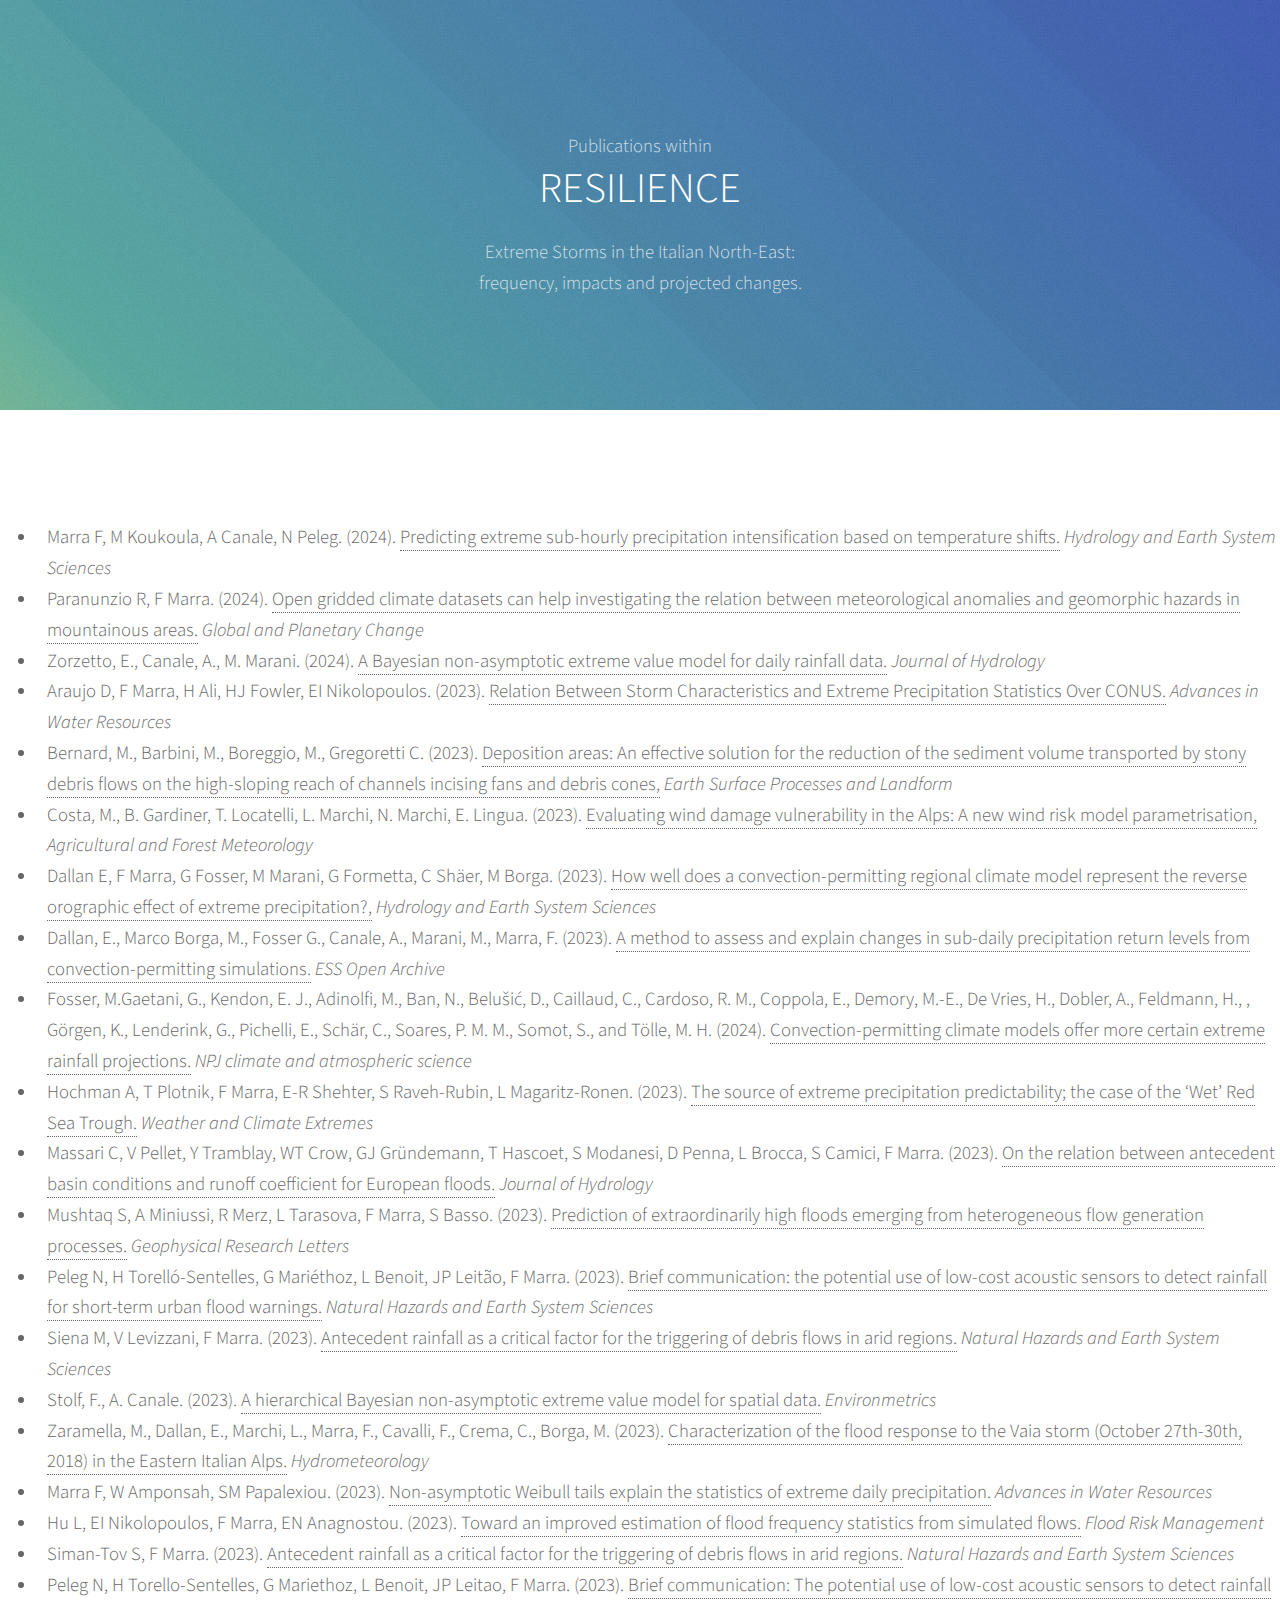
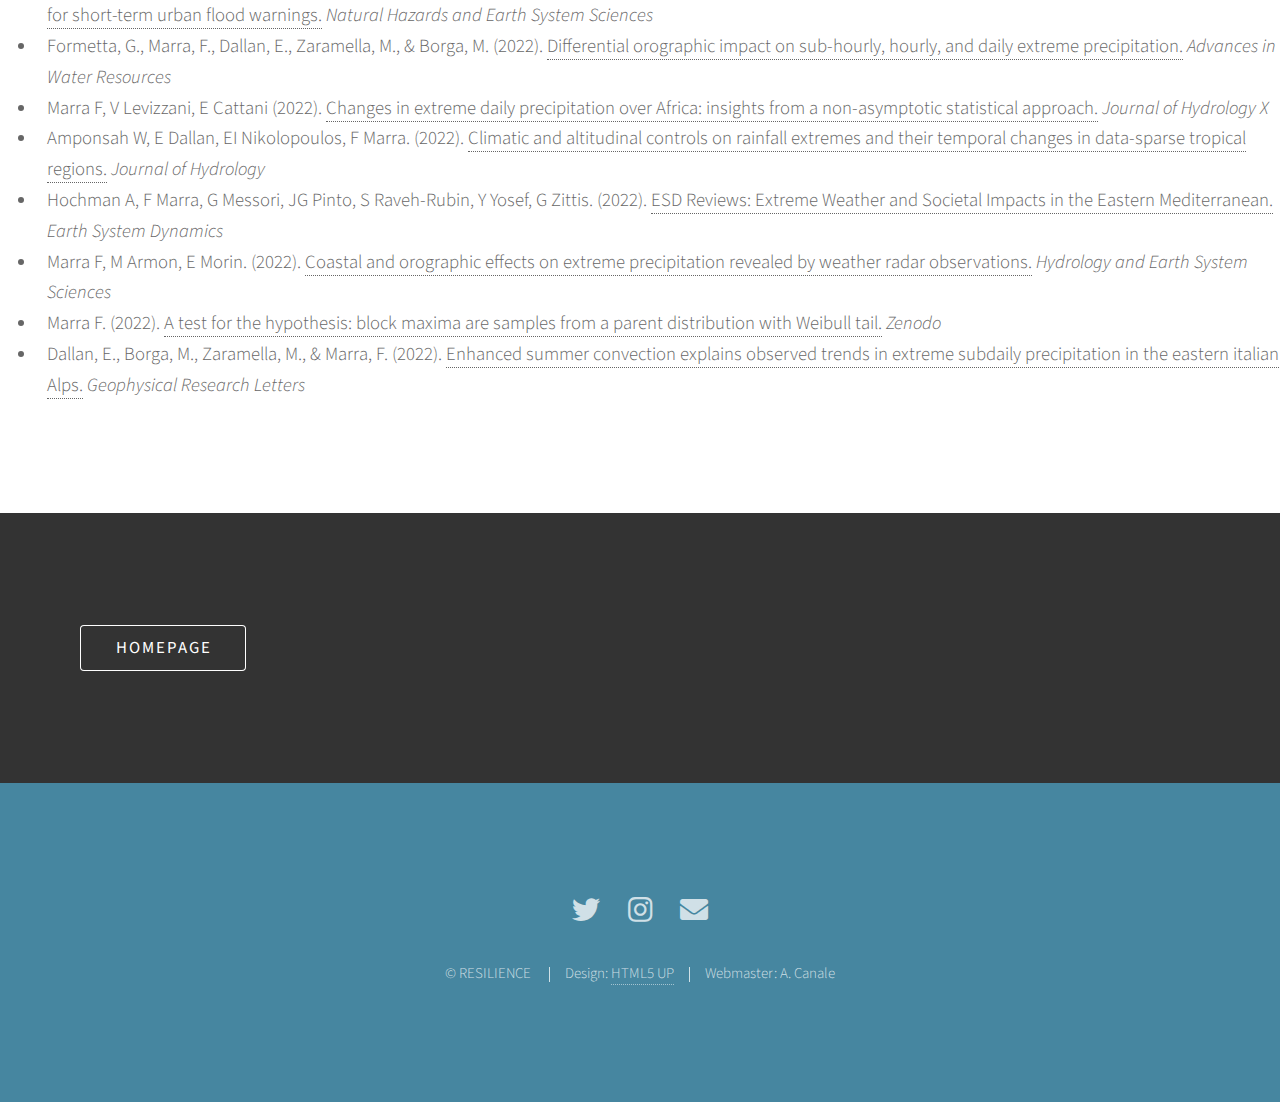
==== commit 0d605813: "update" ====
--- a/publications.html
+++ b/publications.html
@@ -30,7 +30,7 @@
     <section id="" class="main style3">
         <ul>
             <li> Marra F, M Koukoula, A Canale, N Peleg. (2024). <a href="https://hess.copernicus.org/articles/28/375/2024/">Predicting extreme sub-hourly precipitation intensification based on temperature shifts.</a> <i>Hydrology and Earth System Sciences</i></li>
-            <li> Paranunzio R, F Marra. (2024). <a href="https://www.sciencedirect.com/science/article/pii/S0921818123003028?via%3Dihub">Open gridded climate datasets can help investigating the relation between meteorological anomalies and geomorphic hazards in mountainous areas.</a> <i>Open gridded climate datasets can help investigating the relation between meteorological anomalies and geomorphic hazards in mountainous areas</i></li>
+            <li> Paranunzio R, F Marra. (2024). <a href="https://www.sciencedirect.com/science/article/pii/S0921818123003028?via%3Dihub">Open gridded climate datasets can help investigating the relation between meteorological anomalies and geomorphic hazards in mountainous areas.</a> <i>Global and Planetary Change</i></li>
             <li> Zorzetto, E., Canale, A., M. Marani. (2024). <a href="https://www.sciencedirect.com/science/article/pii/S0022169423013203?via%3Dihub">A Bayesian non-asymptotic extreme value model for daily rainfall data.</a> <i>Journal of Hydrology</i></li>
             <li> Araujo D, F Marra, H Ali, HJ Fowler, EI Nikolopoulos. (2023). <a href="https://doi.org/10.1016/j.advwatres.2023.104497">Relation Between Storm Characteristics and Extreme Precipitation Statistics Over CONUS.</a> <i>Advances in Water Resources</i></li>
             <li> Bernard, M., Barbini, M., Boreggio, M., Gregoretti C. (2023). <a href="https://onlinelibrary.wiley.com/doi/full/10.1002/esp.5727">Deposition areas: An effective solution for the reduction of the sediment volume transported by stony debris flows on the high-sloping reach of channels incising fans and debris cones,</a> <i>Earth Surface Processes and Landform</i></li>
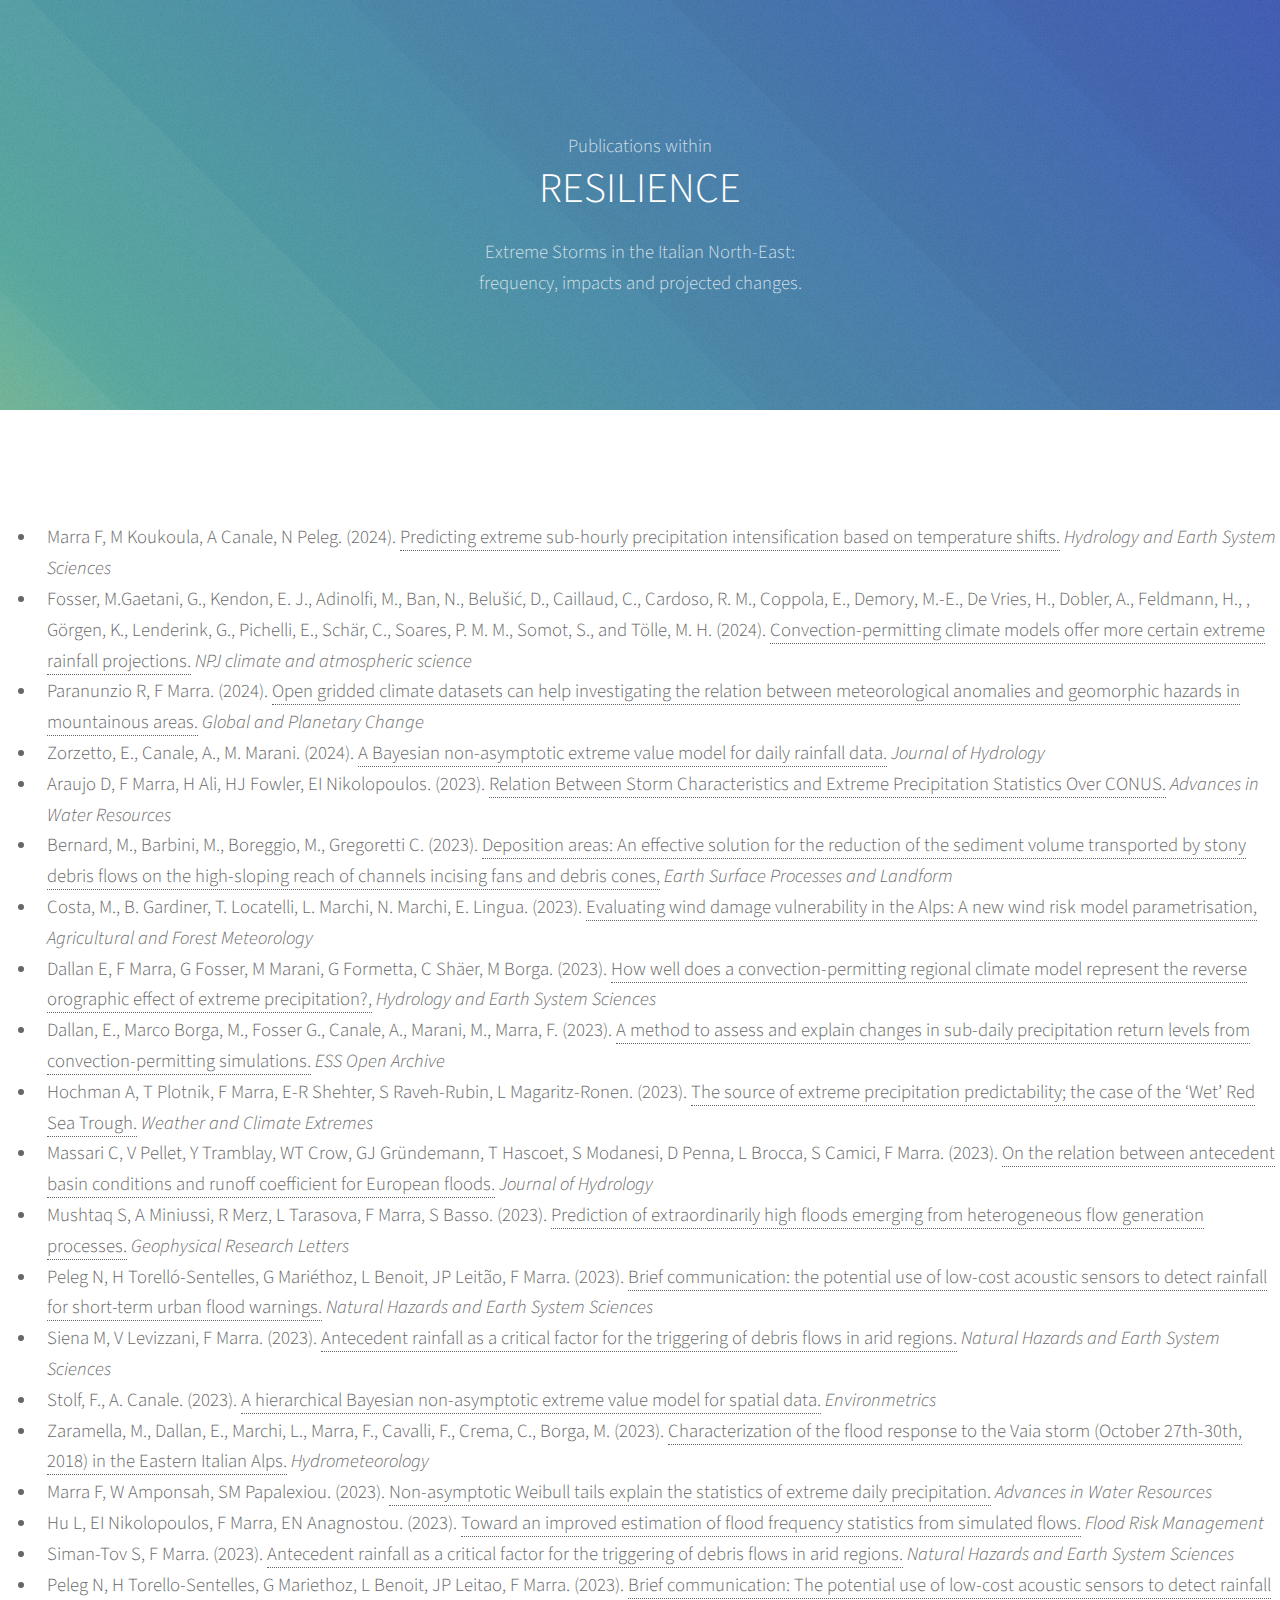
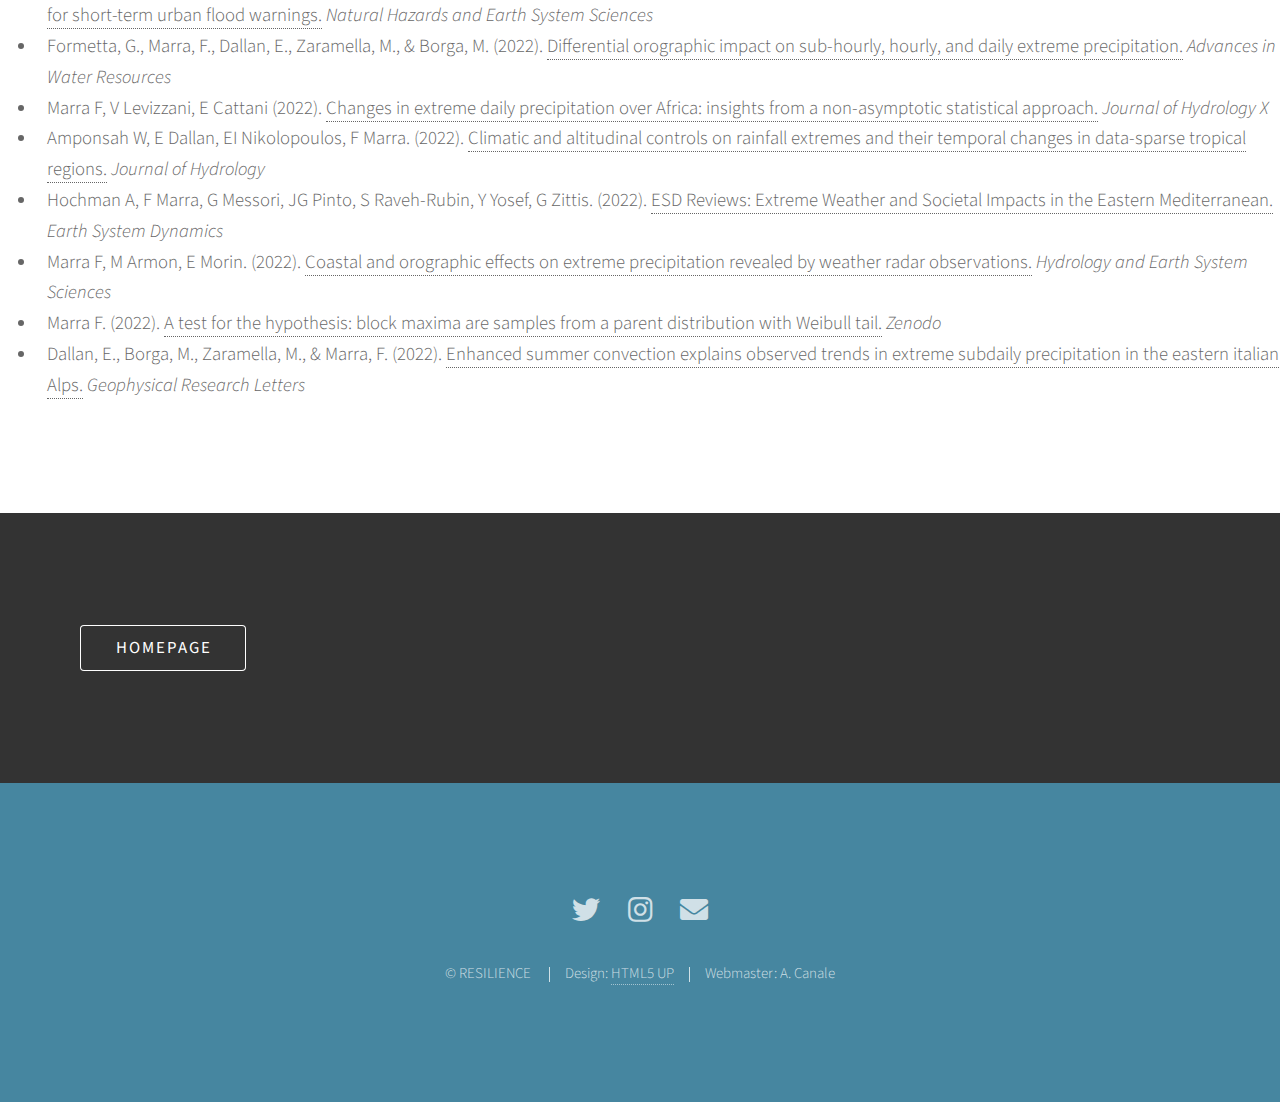
==== commit a45ca5e0: "modify websites" ====
--- a/publications.html
+++ b/publications.html
@@ -30,6 +30,7 @@
     <section id="" class="main style3">
         <ul>
             <li> Marra F, M Koukoula, A Canale, N Peleg. (2024). <a href="https://hess.copernicus.org/articles/28/375/2024/">Predicting extreme sub-hourly precipitation intensification based on temperature shifts.</a> <i>Hydrology and Earth System Sciences</i></li>
+            <li> Fosser, M.Gaetani, G., Kendon, E. J., Adinolfi, M., Ban, N., Belušić, D., Caillaud, C., Cardoso, R. M., Coppola, E., Demory, M.-E., De Vries, H., Dobler, A., Feldmann, H., , Görgen, K., Lenderink, G., Pichelli, E., Schär, C., Soares, P. M. M., Somot, S., and Tölle, M. H. (2024). <a href="https://www.researchsquare.com/article/rs-3365617/v1">Convection-permitting climate models offer more certain extreme rainfall projections.</a> <i>NPJ climate and atmospheric science</i></li>
             <li> Paranunzio R, F Marra. (2024). <a href="https://www.sciencedirect.com/science/article/pii/S0921818123003028?via%3Dihub">Open gridded climate datasets can help investigating the relation between meteorological anomalies and geomorphic hazards in mountainous areas.</a> <i>Global and Planetary Change</i></li>
             <li> Zorzetto, E., Canale, A., M. Marani. (2024). <a href="https://www.sciencedirect.com/science/article/pii/S0022169423013203?via%3Dihub">A Bayesian non-asymptotic extreme value model for daily rainfall data.</a> <i>Journal of Hydrology</i></li>
             <li> Araujo D, F Marra, H Ali, HJ Fowler, EI Nikolopoulos. (2023). <a href="https://doi.org/10.1016/j.advwatres.2023.104497">Relation Between Storm Characteristics and Extreme Precipitation Statistics Over CONUS.</a> <i>Advances in Water Resources</i></li>
@@ -37,7 +38,6 @@
             <li> Costa, M., B. Gardiner, T. Locatelli, L. Marchi, N. Marchi, E. Lingua. (2023). <a href="https://www.sciencedirect.com/science/article/pii/S0168192323003507?via%3Dihub">Evaluating wind damage vulnerability in the Alps: A new wind risk model parametrisation,</a> <i>Agricultural and Forest Meteorology</i></li>
             <li> Dallan E, F Marra, G Fosser, M Marani, G Formetta, C Shäer, M Borga. (2023). <a href="https://hess.copernicus.org/articles/27/1133/2023/">How well does a convection-permitting regional climate model represent the reverse orographic effect of extreme precipitation?,</a> <i>Hydrology and Earth System Sciences</i></li>
             <li> Dallan, E., Marco Borga, M., Fosser G., Canale, A., Marani, M., Marra, F. (2023). <a href="https://essopenarchive.org/users/560102/articles/658104-a-method-to-assess-and-explain-changes-in-sub-daily-precipitation-return-levels-from-convection-permitting-simulations">A method to assess and explain changes in sub-daily precipitation return levels from convection-permitting simulations.</a> <i>ESS Open Archive</i></li>
-            <li> Fosser, M.Gaetani, G., Kendon, E. J., Adinolfi, M., Ban, N., Belušić, D., Caillaud, C., Cardoso, R. M., Coppola, E., Demory, M.-E., De Vries, H., Dobler, A., Feldmann, H., , Görgen, K., Lenderink, G., Pichelli, E., Schär, C., Soares, P. M. M., Somot, S., and Tölle, M. H. (2024). <a href="https://www.researchsquare.com/article/rs-3365617/v1">Convection-permitting climate models offer more certain extreme rainfall projections.</a> <i>NPJ climate and atmospheric science</i></li>
             <li> Hochman A, T Plotnik, F Marra, E-R Shehter, S Raveh-Rubin, L Magaritz-Ronen. (2023). <a href="https://www.sciencedirect.com/science/article/pii/S2212094723000178?via%3Dihub">The source of extreme precipitation predictability; the case of the ‘Wet’ Red Sea Trough.</a> <i>Weather and Climate Extremes</i></li>       
             <li> Massari C, V Pellet, Y Tramblay, WT Crow, GJ Gründemann, T Hascoet, S Modanesi, D Penna, L Brocca, S Camici, F Marra. (2023). <a href="https://www.sciencedirect.com/science/article/pii/S002216942300954X?via%3Dihub">On the relation between antecedent basin conditions and runoff coefficient for European floods.</a> <i>Journal of Hydrology</i></li>
             <li> Mushtaq S, A Miniussi, R Merz, L Tarasova, F Marra, S Basso. (2023). <a href="https://agupubs.onlinelibrary.wiley.com/doi/10.1029/2023GL105429">Prediction of extraordinarily high floods emerging from heterogeneous flow generation processes.</a> <i>Geophysical Research Letters</i></li>
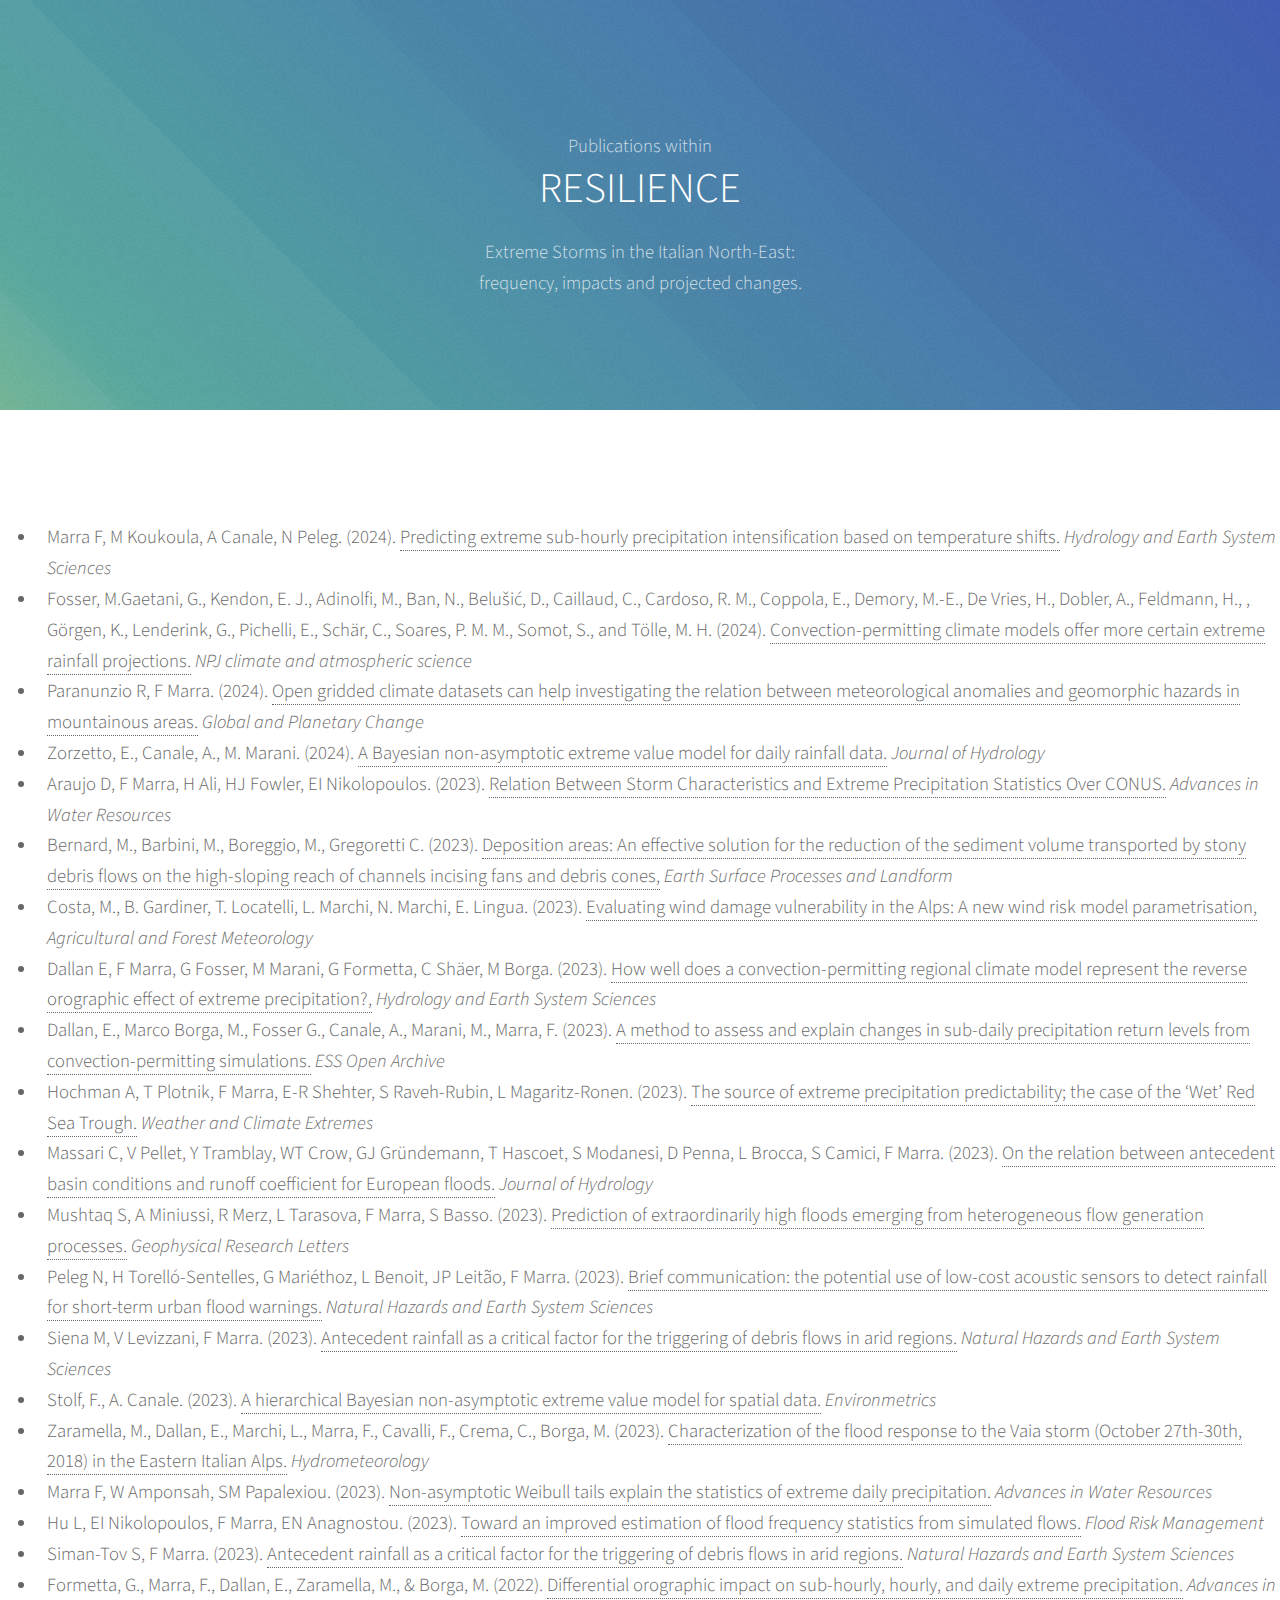
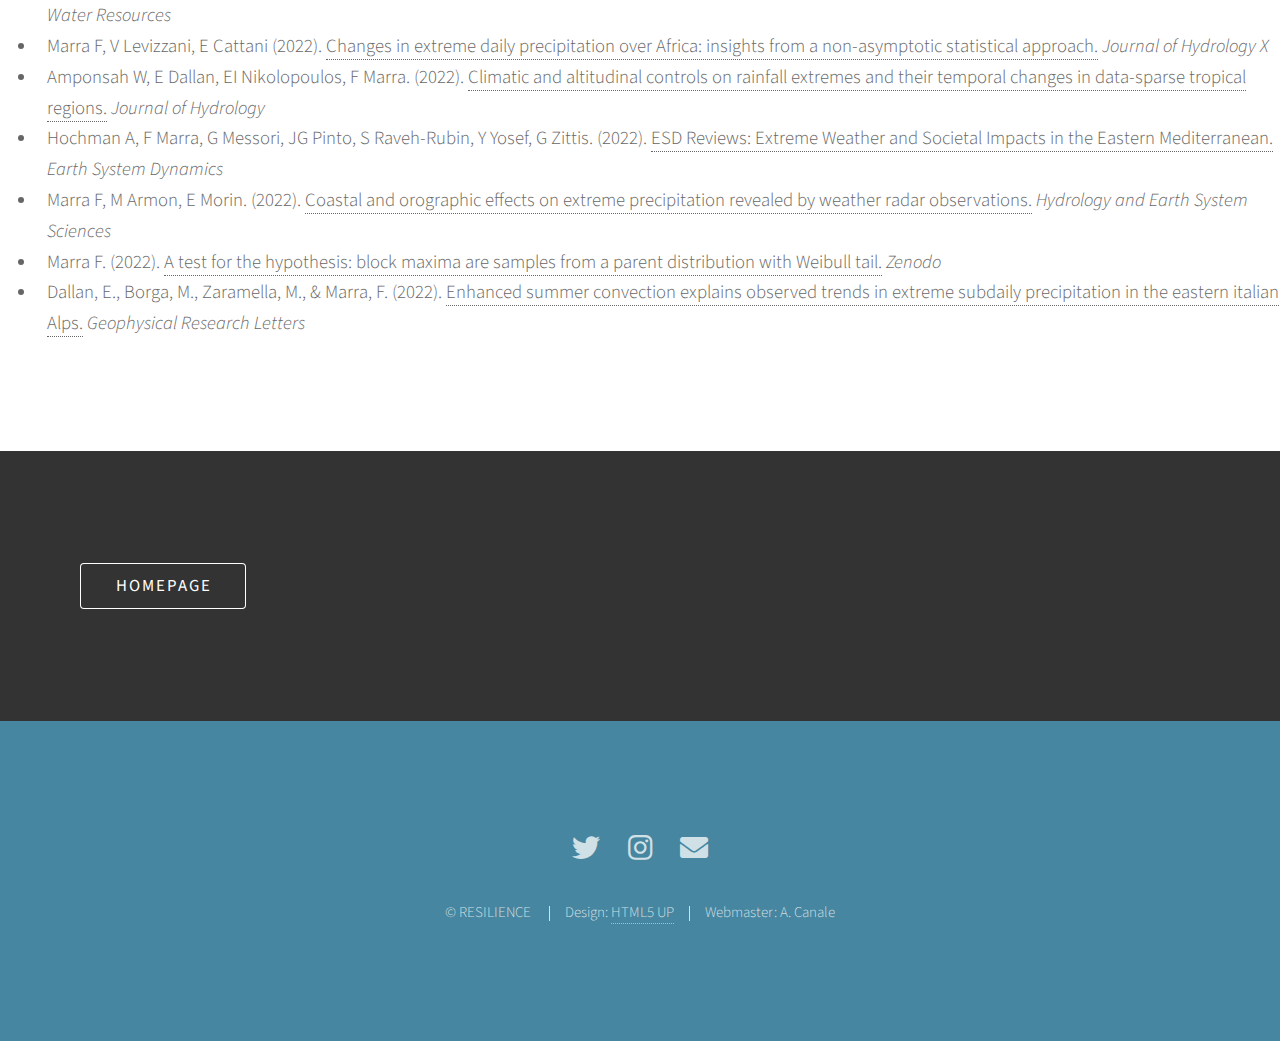
==== commit 151a99da: "remove duplicates" ====
--- a/publications.html
+++ b/publications.html
@@ -48,7 +48,6 @@
             <li> Marra F, W Amponsah, SM Papalexiou. (2023). <a href="https://linkinghub.elsevier.com/retrieve/pii/S0309170823000234">Non-asymptotic Weibull tails explain the statistics of extreme daily precipitation.</a> <i>Advances in Water Resources</i></li>
             <li> Hu L, EI Nikolopoulos, F Marra, EN Anagnostou. (2023). <a href="https://onlinelibrary.wiley.com/doi/10.1111/jfr3.12891">Toward an improved estimation of flood frequency statistics from simulated flows.</a> <i>Flood Risk Management</i></li>
             <li> Siman-Tov S, F Marra. (2023). <a href="https://nhess.copernicus.org/articles/23/1079/2023/#:~:text=Comparing%20triggering%20and%20non%2Dtriggering%20storms%2C%20we%20suggest%20that%20antecedent,triggering%20on%20steep%20arid%20slopes.">Antecedent rainfall as a critical factor for the triggering of debris flows in arid regions.</a> <i>Natural Hazards and Earth System Sciences</i></li>
-            <li> Peleg N, H Torello-Sentelles, G Mariethoz, L Benoit, JP Leitao, F Marra. (2023). <a href="https://nhess.copernicus.org/articles/23/1233/2023/">Brief communication: The potential use of low-cost acoustic sensors to detect rainfall for short-term urban flood warnings.</a> <i>Natural Hazards and Earth System Sciences</i></li>
             <li> Formetta, G., Marra, F., Dallan, E., Zaramella, M., & Borga, M. (2022). <a href="https://www.sciencedirect.com/science/article/pii/S0309170821002372">Differential orographic impact on sub-hourly, hourly, and daily extreme precipitation.</a> <i>Advances in Water Resources</i></li>
             <li> Marra F, V Levizzani, E Cattani (2022). <a href="https://www.sciencedirect.com/science/article/pii/S2589915522000128?via%3Dihub">Changes in extreme daily precipitation over Africa: insights from a non-asymptotic statistical approach.</a> <i>Journal of Hydrology X</i></li>
             <li> Amponsah W, E Dallan, EI Nikolopoulos, F Marra. (2022). <a href="https://www.sciencedirect.com/science/article/pii/S0022169422006655?via%3Dihub">Climatic and altitudinal controls on rainfall extremes and their temporal changes in data-sparse tropical regions.</a> <i>Journal of Hydrology</i></li>
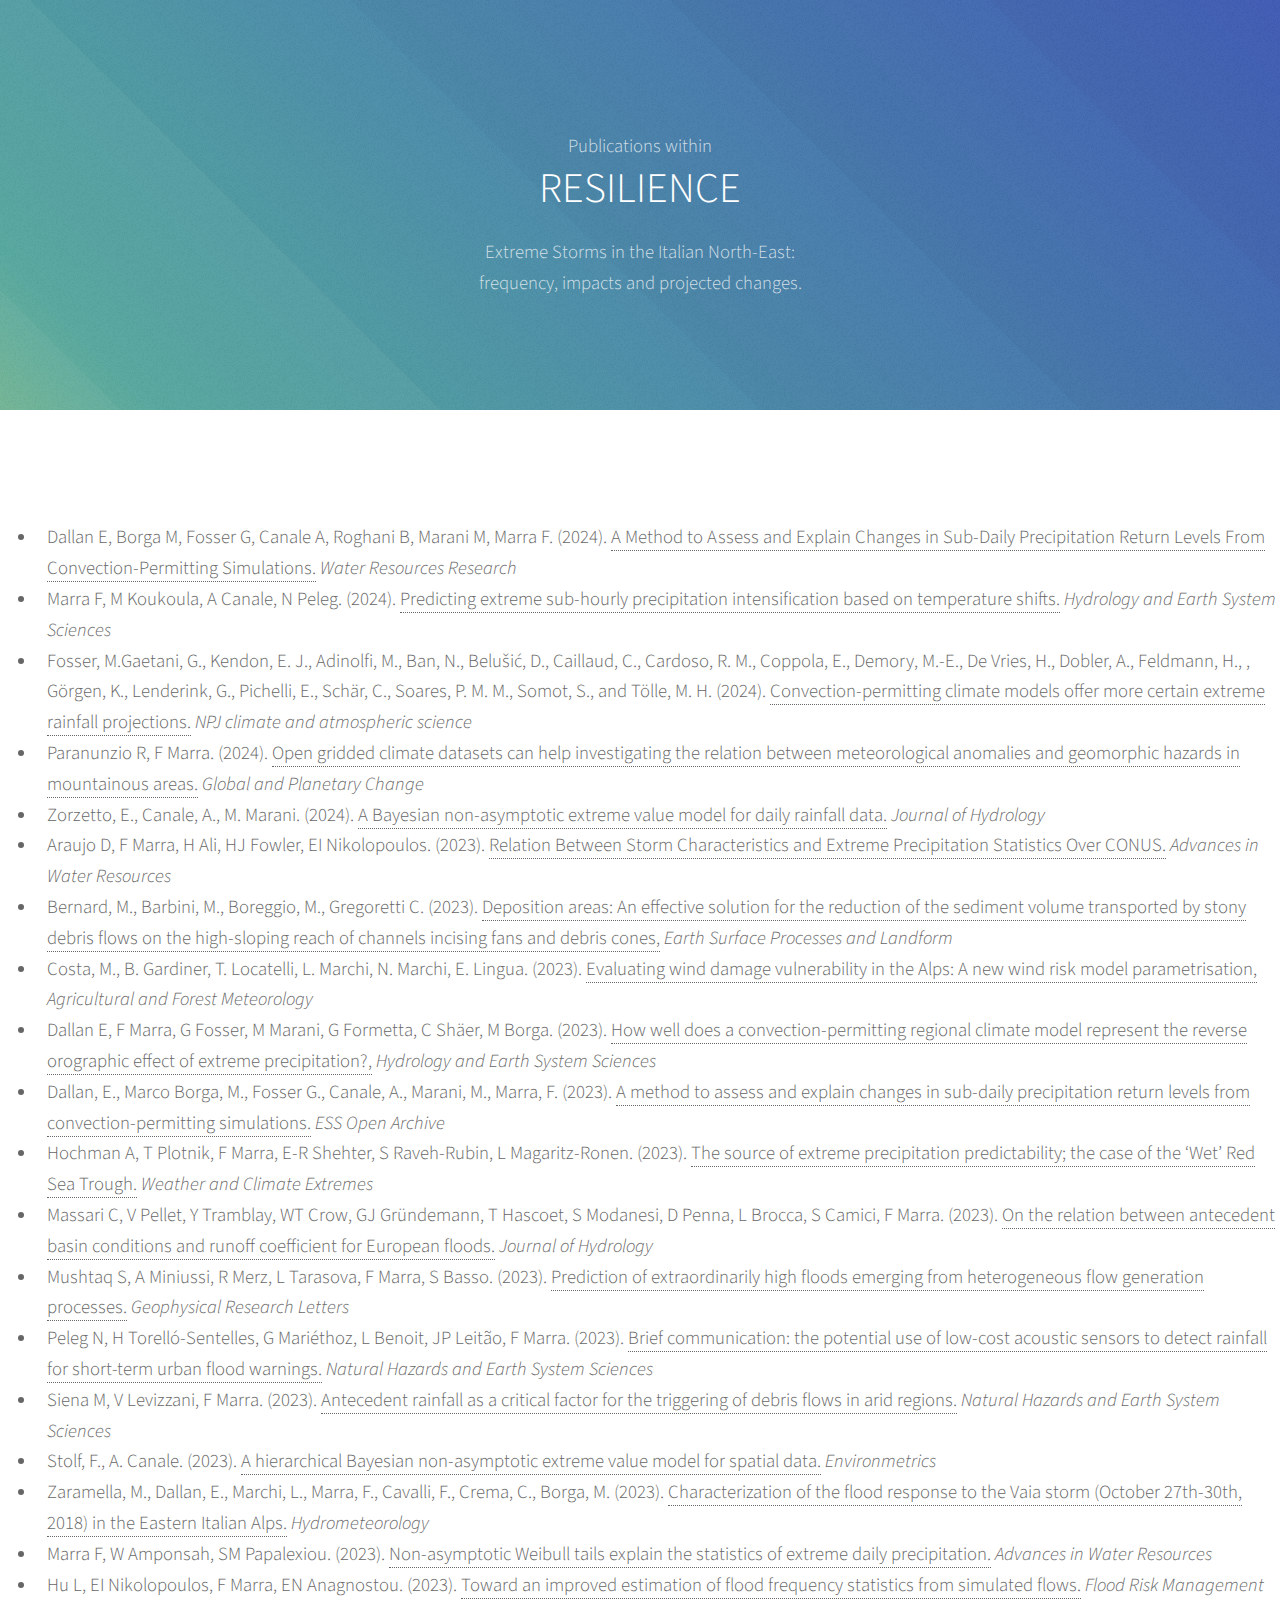
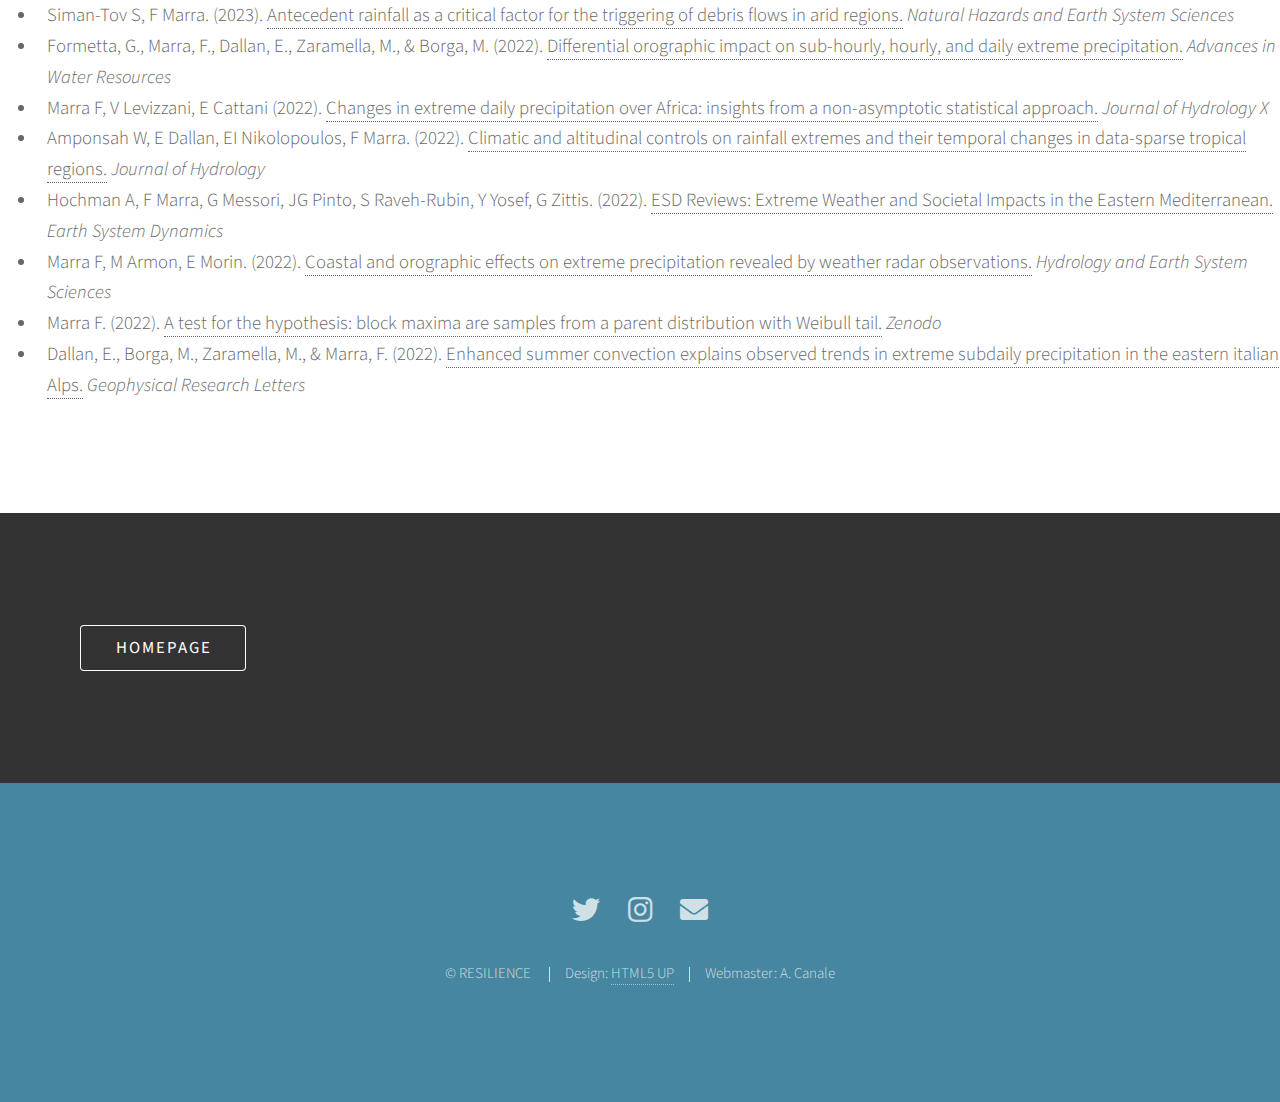
==== commit 95734817: "paper update" ====
--- a/publications.html
+++ b/publications.html
@@ -29,6 +29,7 @@
     </section>
     <section id="" class="main style3">
         <ul>
+            <li> Dallan E,  Borga M, Fosser G, Canale A, Roghani B, Marani M, Marra F. (2024). <a href=" https://doi.org/10.1029/2023WR035969">A Method to Assess and Explain Changes in Sub-Daily Precipitation Return Levels From Convection-Permitting Simulations.</a> <i>Water Resources Research</i></li>
             <li> Marra F, M Koukoula, A Canale, N Peleg. (2024). <a href="https://hess.copernicus.org/articles/28/375/2024/">Predicting extreme sub-hourly precipitation intensification based on temperature shifts.</a> <i>Hydrology and Earth System Sciences</i></li>
             <li> Fosser, M.Gaetani, G., Kendon, E. J., Adinolfi, M., Ban, N., Belušić, D., Caillaud, C., Cardoso, R. M., Coppola, E., Demory, M.-E., De Vries, H., Dobler, A., Feldmann, H., , Görgen, K., Lenderink, G., Pichelli, E., Schär, C., Soares, P. M. M., Somot, S., and Tölle, M. H. (2024). <a href="https://www.researchsquare.com/article/rs-3365617/v1">Convection-permitting climate models offer more certain extreme rainfall projections.</a> <i>NPJ climate and atmospheric science</i></li>
             <li> Paranunzio R, F Marra. (2024). <a href="https://www.sciencedirect.com/science/article/pii/S0921818123003028?via%3Dihub">Open gridded climate datasets can help investigating the relation between meteorological anomalies and geomorphic hazards in mountainous areas.</a> <i>Global and Planetary Change</i></li>
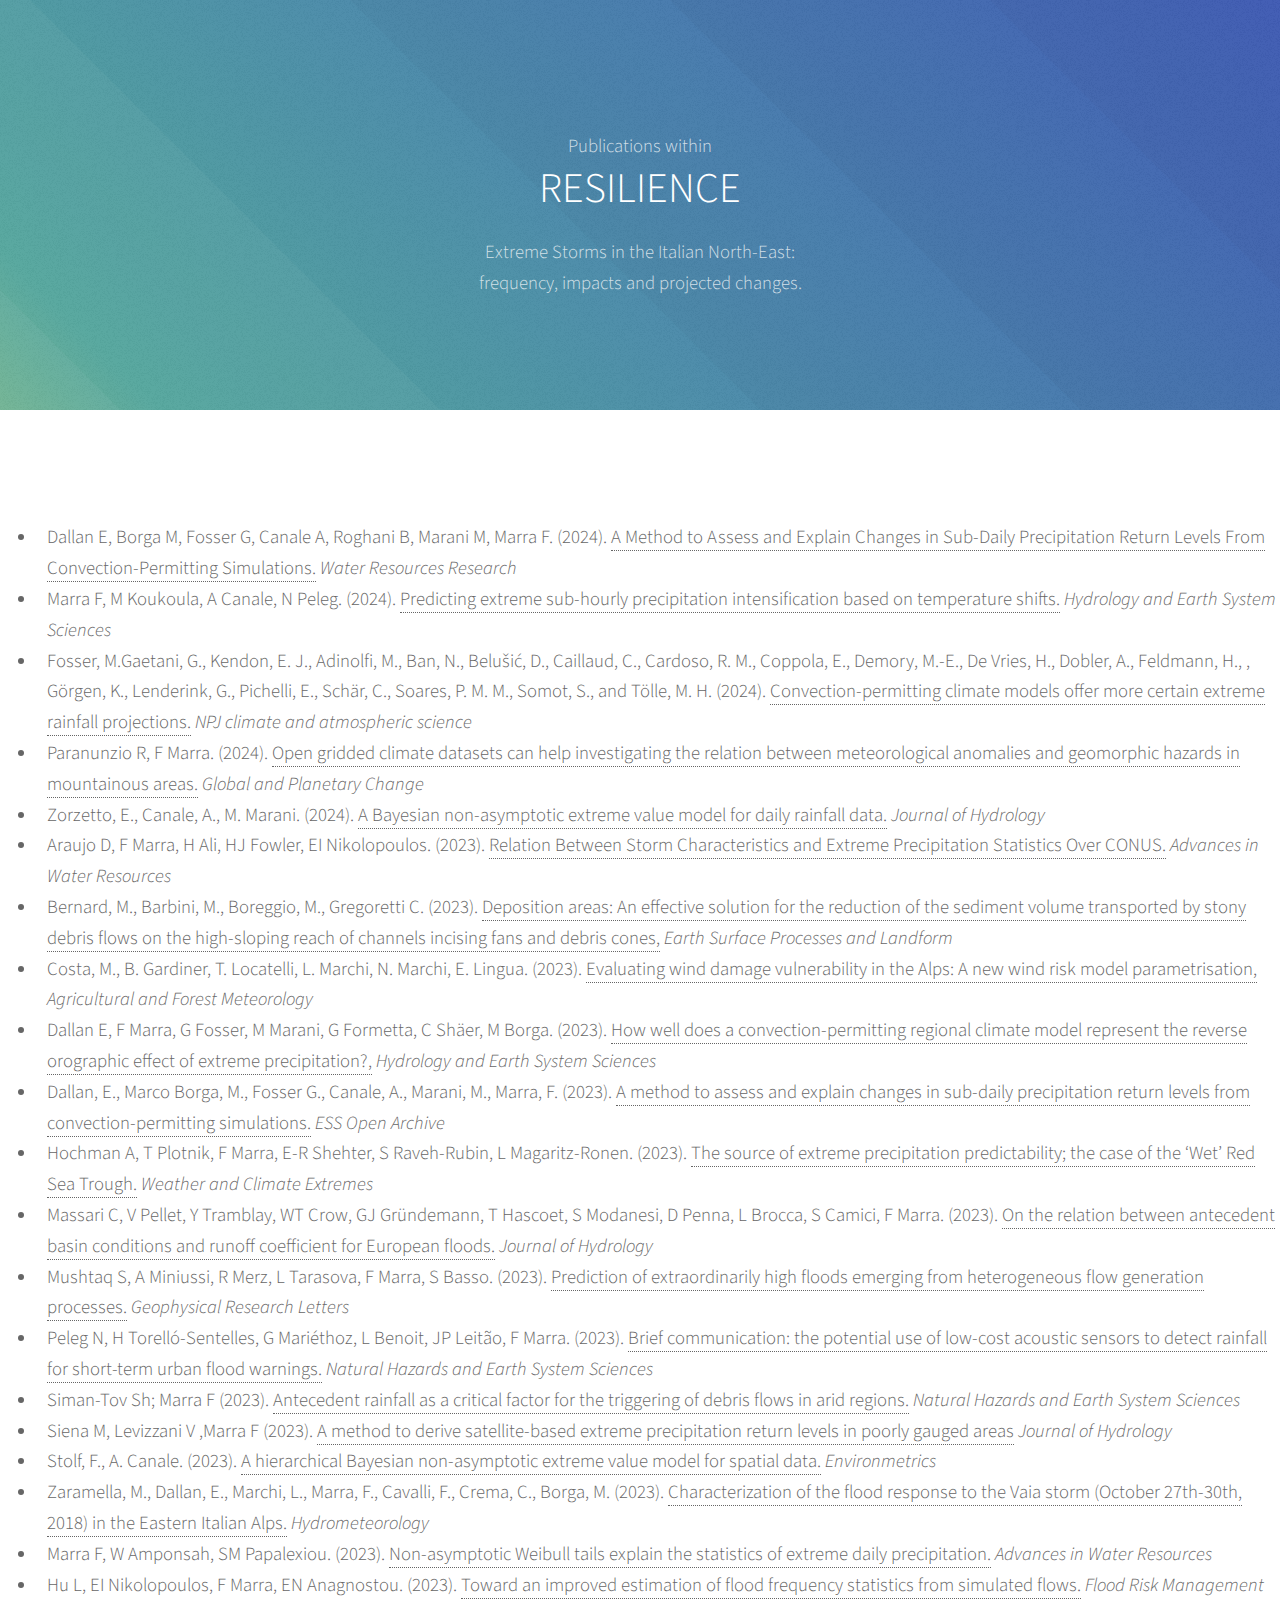
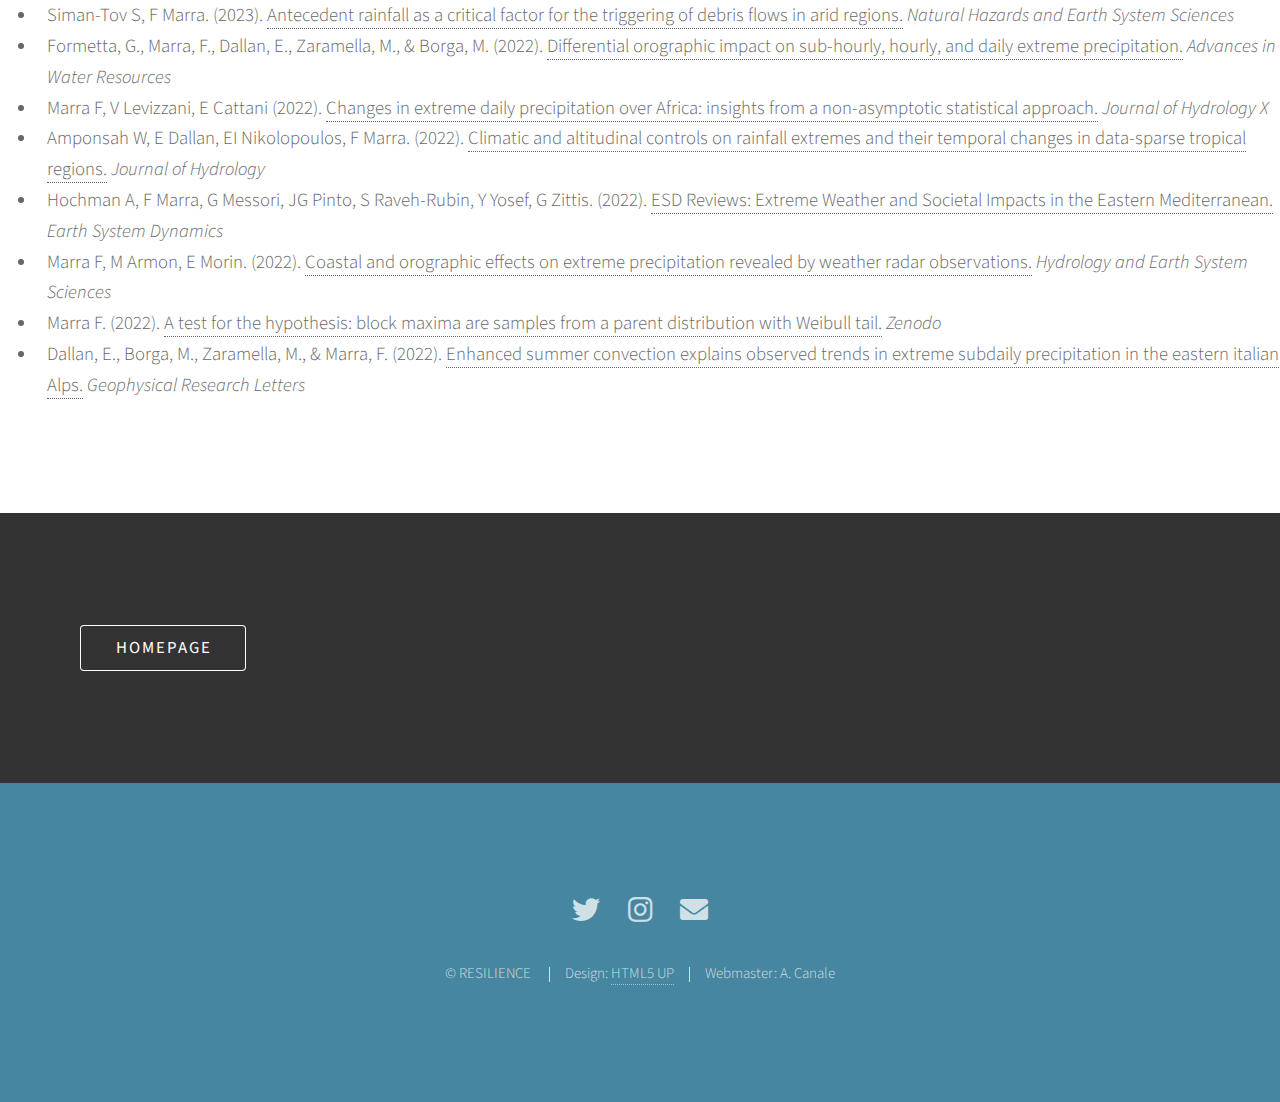
==== commit e22e4933: "paper updates" ====
--- a/publications.html
+++ b/publications.html
@@ -43,7 +43,8 @@
             <li> Massari C, V Pellet, Y Tramblay, WT Crow, GJ Gründemann, T Hascoet, S Modanesi, D Penna, L Brocca, S Camici, F Marra. (2023). <a href="https://www.sciencedirect.com/science/article/pii/S002216942300954X?via%3Dihub">On the relation between antecedent basin conditions and runoff coefficient for European floods.</a> <i>Journal of Hydrology</i></li>
             <li> Mushtaq S, A Miniussi, R Merz, L Tarasova, F Marra, S Basso. (2023). <a href="https://agupubs.onlinelibrary.wiley.com/doi/10.1029/2023GL105429">Prediction of extraordinarily high floods emerging from heterogeneous flow generation processes.</a> <i>Geophysical Research Letters</i></li>
             <li> Peleg N, H Torelló-Sentelles, G Mariéthoz, L Benoit, JP Leitão, F Marra. (2023). <a href="https://nhess.copernicus.org/articles/23/1233/2023/">Brief communication: the potential use of low-cost acoustic sensors to detect rainfall for short-term urban flood warnings.</a> <i>Natural Hazards and Earth System Sciences</i></li>
-            <li> Siena M, V Levizzani, F Marra. (2023). <a href="https://nhess.copernicus.org/articles/23/1079/2023/nhess-23-1079-2023-discussion.html">Antecedent rainfall as a critical factor for the triggering of debris flows in arid regions.</a> <i>Natural Hazards and Earth System Sciences</i></li>
+            <li> Siman-Tov  Sh; Marra F (2023). <a href="https://nhess.copernicus.org/articles/23/1079/2023/nhess-23-1079-2023-discussion.html">Antecedent rainfall as a critical factor for the triggering of debris flows in arid regions.</a> <i>Natural Hazards and Earth System Sciences</i></li>
+            <li> Siena M, Levizzani V ,Marra F (2023). <a href="https://www.sciencedirect.com/science/article/pii/S0022169423012374">A method to derive satellite-based extreme precipitation return levels in poorly gauged areas</a> <i>Journal of Hydrology</i></li>
             <li> Stolf, F., A. Canale. (2023). <a href="https://onlinelibrary.wiley.com/doi/full/10.1002/env.2806">A hierarchical Bayesian non‐asymptotic extreme value model for spatial data.</a> <i>Environmetrics</i></li>
             <li> Zaramella, M., Dallan, E., Marchi, L., Marra, F., Cavalli, F., Crema, C., Borga, M. (2023). <a href="https://presentations.copernicus.org/EGU2020/EGU2020-18668_presentation.pdf">Characterization of the flood response to the Vaia storm (October 27th-30th, 2018) in the Eastern Italian Alps.</a> <i>Hydrometeorology</i></li>
             <li> Marra F, W Amponsah, SM Papalexiou. (2023). <a href="https://linkinghub.elsevier.com/retrieve/pii/S0309170823000234">Non-asymptotic Weibull tails explain the statistics of extreme daily precipitation.</a> <i>Advances in Water Resources</i></li>
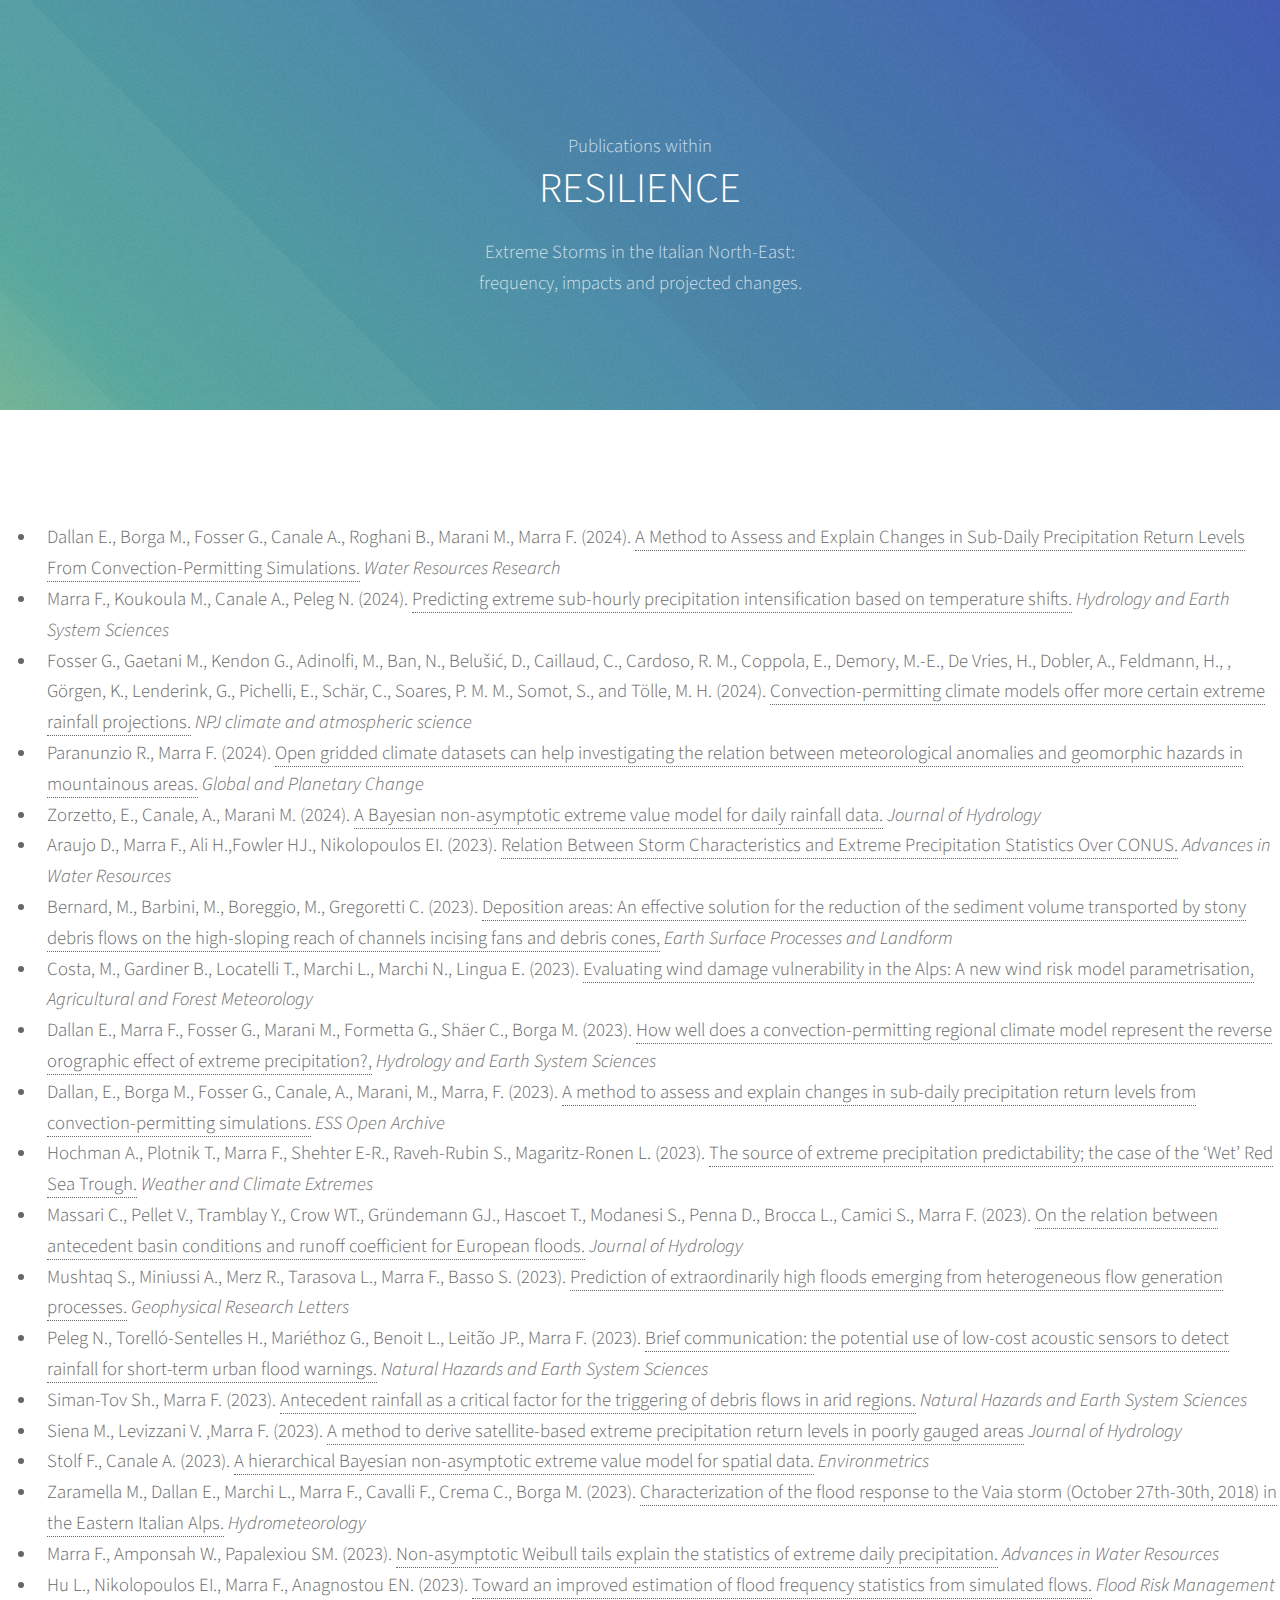
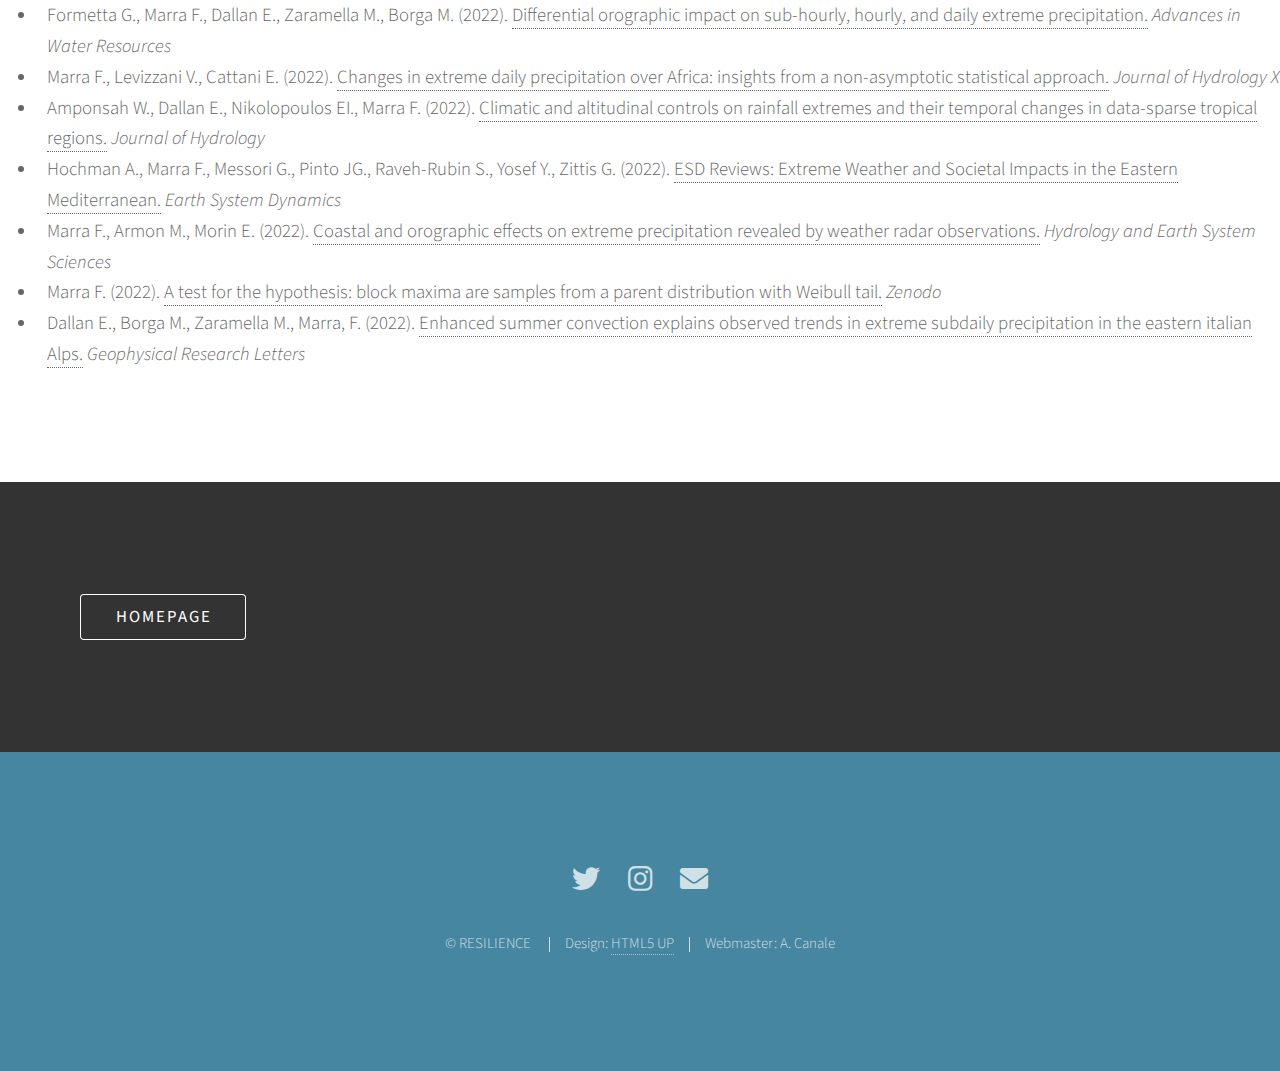
==== commit d7aba5c6: "modification" ====
--- a/publications.html
+++ b/publications.html
@@ -29,35 +29,34 @@
     </section>
     <section id="" class="main style3">
         <ul>
-            <li> Dallan E,  Borga M, Fosser G, Canale A, Roghani B, Marani M, Marra F. (2024). <a href=" https://doi.org/10.1029/2023WR035969">A Method to Assess and Explain Changes in Sub-Daily Precipitation Return Levels From Convection-Permitting Simulations.</a> <i>Water Resources Research</i></li>
-            <li> Marra F, M Koukoula, A Canale, N Peleg. (2024). <a href="https://hess.copernicus.org/articles/28/375/2024/">Predicting extreme sub-hourly precipitation intensification based on temperature shifts.</a> <i>Hydrology and Earth System Sciences</i></li>
-            <li> Fosser, M.Gaetani, G., Kendon, E. J., Adinolfi, M., Ban, N., Belušić, D., Caillaud, C., Cardoso, R. M., Coppola, E., Demory, M.-E., De Vries, H., Dobler, A., Feldmann, H., , Görgen, K., Lenderink, G., Pichelli, E., Schär, C., Soares, P. M. M., Somot, S., and Tölle, M. H. (2024). <a href="https://www.researchsquare.com/article/rs-3365617/v1">Convection-permitting climate models offer more certain extreme rainfall projections.</a> <i>NPJ climate and atmospheric science</i></li>
-            <li> Paranunzio R, F Marra. (2024). <a href="https://www.sciencedirect.com/science/article/pii/S0921818123003028?via%3Dihub">Open gridded climate datasets can help investigating the relation between meteorological anomalies and geomorphic hazards in mountainous areas.</a> <i>Global and Planetary Change</i></li>
-            <li> Zorzetto, E., Canale, A., M. Marani. (2024). <a href="https://www.sciencedirect.com/science/article/pii/S0022169423013203?via%3Dihub">A Bayesian non-asymptotic extreme value model for daily rainfall data.</a> <i>Journal of Hydrology</i></li>
-            <li> Araujo D, F Marra, H Ali, HJ Fowler, EI Nikolopoulos. (2023). <a href="https://doi.org/10.1016/j.advwatres.2023.104497">Relation Between Storm Characteristics and Extreme Precipitation Statistics Over CONUS.</a> <i>Advances in Water Resources</i></li>
+            <li> Dallan E.,  Borga M., Fosser G., Canale A., Roghani B., Marani M., Marra F. (2024). <a href=" https://doi.org/10.1029/2023WR035969">A Method to Assess and Explain Changes in Sub-Daily Precipitation Return Levels From Convection-Permitting Simulations.</a> <i>Water Resources Research</i></li>
+            <li> Marra F., Koukoula M., Canale A., Peleg N. (2024). <a href="https://hess.copernicus.org/articles/28/375/2024/">Predicting extreme sub-hourly precipitation intensification based on temperature shifts.</a> <i>Hydrology and Earth System Sciences</i></li>
+            <li> Fosser G., Gaetani M., Kendon G., Adinolfi, M., Ban, N., Belušić, D., Caillaud, C., Cardoso, R. M., Coppola, E., Demory, M.-E., De Vries, H., Dobler, A., Feldmann, H., , Görgen, K., Lenderink, G., Pichelli, E., Schär, C., Soares, P. M. M., Somot, S., and Tölle, M. H. (2024). <a href="https://www.researchsquare.com/article/rs-3365617/v1">Convection-permitting climate models offer more certain extreme rainfall projections.</a> <i>NPJ climate and atmospheric science</i></li>
+            <li> Paranunzio R., Marra F. (2024). <a href="https://www.sciencedirect.com/science/article/pii/S0921818123003028?via%3Dihub">Open gridded climate datasets can help investigating the relation between meteorological anomalies and geomorphic hazards in mountainous areas.</a> <i>Global and Planetary Change</i></li>
+            <li> Zorzetto, E., Canale, A., Marani M. (2024). <a href="https://www.sciencedirect.com/science/article/pii/S0022169423013203?via%3Dihub">A Bayesian non-asymptotic extreme value model for daily rainfall data.</a> <i>Journal of Hydrology</i></li>
+            <li> Araujo D., Marra F., Ali H.,Fowler HJ., Nikolopoulos EI. (2023). <a href="https://doi.org/10.1016/j.advwatres.2023.104497">Relation Between Storm Characteristics and Extreme Precipitation Statistics Over CONUS.</a> <i>Advances in Water Resources</i></li>
             <li> Bernard, M., Barbini, M., Boreggio, M., Gregoretti C. (2023). <a href="https://onlinelibrary.wiley.com/doi/full/10.1002/esp.5727">Deposition areas: An effective solution for the reduction of the sediment volume transported by stony debris flows on the high-sloping reach of channels incising fans and debris cones,</a> <i>Earth Surface Processes and Landform</i></li>
-            <li> Costa, M., B. Gardiner, T. Locatelli, L. Marchi, N. Marchi, E. Lingua. (2023). <a href="https://www.sciencedirect.com/science/article/pii/S0168192323003507?via%3Dihub">Evaluating wind damage vulnerability in the Alps: A new wind risk model parametrisation,</a> <i>Agricultural and Forest Meteorology</i></li>
-            <li> Dallan E, F Marra, G Fosser, M Marani, G Formetta, C Shäer, M Borga. (2023). <a href="https://hess.copernicus.org/articles/27/1133/2023/">How well does a convection-permitting regional climate model represent the reverse orographic effect of extreme precipitation?,</a> <i>Hydrology and Earth System Sciences</i></li>
-            <li> Dallan, E., Marco Borga, M., Fosser G., Canale, A., Marani, M., Marra, F. (2023). <a href="https://essopenarchive.org/users/560102/articles/658104-a-method-to-assess-and-explain-changes-in-sub-daily-precipitation-return-levels-from-convection-permitting-simulations">A method to assess and explain changes in sub-daily precipitation return levels from convection-permitting simulations.</a> <i>ESS Open Archive</i></li>
-            <li> Hochman A, T Plotnik, F Marra, E-R Shehter, S Raveh-Rubin, L Magaritz-Ronen. (2023). <a href="https://www.sciencedirect.com/science/article/pii/S2212094723000178?via%3Dihub">The source of extreme precipitation predictability; the case of the ‘Wet’ Red Sea Trough.</a> <i>Weather and Climate Extremes</i></li>       
-            <li> Massari C, V Pellet, Y Tramblay, WT Crow, GJ Gründemann, T Hascoet, S Modanesi, D Penna, L Brocca, S Camici, F Marra. (2023). <a href="https://www.sciencedirect.com/science/article/pii/S002216942300954X?via%3Dihub">On the relation between antecedent basin conditions and runoff coefficient for European floods.</a> <i>Journal of Hydrology</i></li>
-            <li> Mushtaq S, A Miniussi, R Merz, L Tarasova, F Marra, S Basso. (2023). <a href="https://agupubs.onlinelibrary.wiley.com/doi/10.1029/2023GL105429">Prediction of extraordinarily high floods emerging from heterogeneous flow generation processes.</a> <i>Geophysical Research Letters</i></li>
-            <li> Peleg N, H Torelló-Sentelles, G Mariéthoz, L Benoit, JP Leitão, F Marra. (2023). <a href="https://nhess.copernicus.org/articles/23/1233/2023/">Brief communication: the potential use of low-cost acoustic sensors to detect rainfall for short-term urban flood warnings.</a> <i>Natural Hazards and Earth System Sciences</i></li>
-            <li> Siman-Tov  Sh; Marra F (2023). <a href="https://nhess.copernicus.org/articles/23/1079/2023/nhess-23-1079-2023-discussion.html">Antecedent rainfall as a critical factor for the triggering of debris flows in arid regions.</a> <i>Natural Hazards and Earth System Sciences</i></li>
-            <li> Siena M, Levizzani V ,Marra F (2023). <a href="https://www.sciencedirect.com/science/article/pii/S0022169423012374">A method to derive satellite-based extreme precipitation return levels in poorly gauged areas</a> <i>Journal of Hydrology</i></li>
-            <li> Stolf, F., A. Canale. (2023). <a href="https://onlinelibrary.wiley.com/doi/full/10.1002/env.2806">A hierarchical Bayesian non‐asymptotic extreme value model for spatial data.</a> <i>Environmetrics</i></li>
-            <li> Zaramella, M., Dallan, E., Marchi, L., Marra, F., Cavalli, F., Crema, C., Borga, M. (2023). <a href="https://presentations.copernicus.org/EGU2020/EGU2020-18668_presentation.pdf">Characterization of the flood response to the Vaia storm (October 27th-30th, 2018) in the Eastern Italian Alps.</a> <i>Hydrometeorology</i></li>
-            <li> Marra F, W Amponsah, SM Papalexiou. (2023). <a href="https://linkinghub.elsevier.com/retrieve/pii/S0309170823000234">Non-asymptotic Weibull tails explain the statistics of extreme daily precipitation.</a> <i>Advances in Water Resources</i></li>
-            <li> Hu L, EI Nikolopoulos, F Marra, EN Anagnostou. (2023). <a href="https://onlinelibrary.wiley.com/doi/10.1111/jfr3.12891">Toward an improved estimation of flood frequency statistics from simulated flows.</a> <i>Flood Risk Management</i></li>
-            <li> Siman-Tov S, F Marra. (2023). <a href="https://nhess.copernicus.org/articles/23/1079/2023/#:~:text=Comparing%20triggering%20and%20non%2Dtriggering%20storms%2C%20we%20suggest%20that%20antecedent,triggering%20on%20steep%20arid%20slopes.">Antecedent rainfall as a critical factor for the triggering of debris flows in arid regions.</a> <i>Natural Hazards and Earth System Sciences</i></li>
-            <li> Formetta, G., Marra, F., Dallan, E., Zaramella, M., & Borga, M. (2022). <a href="https://www.sciencedirect.com/science/article/pii/S0309170821002372">Differential orographic impact on sub-hourly, hourly, and daily extreme precipitation.</a> <i>Advances in Water Resources</i></li>
-            <li> Marra F, V Levizzani, E Cattani (2022). <a href="https://www.sciencedirect.com/science/article/pii/S2589915522000128?via%3Dihub">Changes in extreme daily precipitation over Africa: insights from a non-asymptotic statistical approach.</a> <i>Journal of Hydrology X</i></li>
-            <li> Amponsah W, E Dallan, EI Nikolopoulos, F Marra. (2022). <a href="https://www.sciencedirect.com/science/article/pii/S0022169422006655?via%3Dihub">Climatic and altitudinal controls on rainfall extremes and their temporal changes in data-sparse tropical regions.</a> <i>Journal of Hydrology</i></li>
-            <li> Hochman A, F Marra, G Messori, JG Pinto, S Raveh-Rubin, Y Yosef, G Zittis. (2022). <a href="https://esd.copernicus.org/preprints/esd-2021-55/esd-2021-55.pdf">ESD Reviews: Extreme Weather and Societal Impacts in the Eastern
+            <li> Costa, M., Gardiner B., Locatelli T., Marchi L., Marchi N., Lingua E. (2023). <a href="https://www.sciencedirect.com/science/article/pii/S0168192323003507?via%3Dihub">Evaluating wind damage vulnerability in the Alps: A new wind risk model parametrisation,</a> <i>Agricultural and Forest Meteorology</i></li>
+            <li> Dallan E., Marra F., Fosser G., Marani M., Formetta G., Shäer C., Borga M. (2023). <a href="https://hess.copernicus.org/articles/27/1133/2023/">How well does a convection-permitting regional climate model represent the reverse orographic effect of extreme precipitation?,</a> <i>Hydrology and Earth System Sciences</i></li>
+            <li> Dallan, E., Borga M., Fosser G., Canale, A., Marani, M., Marra, F. (2023). <a href="https://essopenarchive.org/users/560102/articles/658104-a-method-to-assess-and-explain-changes-in-sub-daily-precipitation-return-levels-from-convection-permitting-simulations">A method to assess and explain changes in sub-daily precipitation return levels from convection-permitting simulations.</a> <i>ESS Open Archive</i></li>
+            <li> Hochman A., Plotnik T., Marra F., Shehter E-R., Raveh-Rubin S., Magaritz-Ronen L. (2023). <a href="https://www.sciencedirect.com/science/article/pii/S2212094723000178?via%3Dihub">The source of extreme precipitation predictability; the case of the ‘Wet’ Red Sea Trough.</a> <i>Weather and Climate Extremes</i></li>       
+            <li> Massari C., Pellet V., Tramblay Y., Crow WT., Gründemann GJ., Hascoet T., Modanesi S., Penna D., Brocca L., Camici S., Marra F. (2023). <a href="https://www.sciencedirect.com/science/article/pii/S002216942300954X?via%3Dihub">On the relation between antecedent basin conditions and runoff coefficient for European floods.</a> <i>Journal of Hydrology</i></li>
+            <li> Mushtaq S., Miniussi A., Merz R., Tarasova L., Marra F., Basso S. (2023). <a href="https://agupubs.onlinelibrary.wiley.com/doi/10.1029/2023GL105429">Prediction of extraordinarily high floods emerging from heterogeneous flow generation processes.</a> <i>Geophysical Research Letters</i></li>
+            <li> Peleg N., Torelló-Sentelles H., Mariéthoz G., Benoit L., Leitão JP., Marra F. (2023). <a href="https://nhess.copernicus.org/articles/23/1233/2023/">Brief communication: the potential use of low-cost acoustic sensors to detect rainfall for short-term urban flood warnings.</a> <i>Natural Hazards and Earth System Sciences</i></li>
+            <li> Siman-Tov  Sh., Marra F. (2023). <a href="https://nhess.copernicus.org/articles/23/1079/2023/nhess-23-1079-2023-discussion.html">Antecedent rainfall as a critical factor for the triggering of debris flows in arid regions.</a> <i>Natural Hazards and Earth System Sciences</i></li>
+            <li> Siena M., Levizzani V. ,Marra F. (2023). <a href="https://www.sciencedirect.com/science/article/pii/S0022169423012374">A method to derive satellite-based extreme precipitation return levels in poorly gauged areas</a> <i>Journal of Hydrology</i></li>
+            <li> Stolf F., Canale A. (2023). <a href="https://onlinelibrary.wiley.com/doi/full/10.1002/env.2806">A hierarchical Bayesian non‐asymptotic extreme value model for spatial data.</a> <i>Environmetrics</i></li>
+            <li> Zaramella M., Dallan E., Marchi L., Marra F., Cavalli F., Crema C., Borga M. (2023). <a href="https://presentations.copernicus.org/EGU2020/EGU2020-18668_presentation.pdf">Characterization of the flood response to the Vaia storm (October 27th-30th, 2018) in the Eastern Italian Alps.</a> <i>Hydrometeorology</i></li>
+            <li> Marra F., Amponsah W., Papalexiou SM. (2023). <a href="https://linkinghub.elsevier.com/retrieve/pii/S0309170823000234">Non-asymptotic Weibull tails explain the statistics of extreme daily precipitation.</a> <i>Advances in Water Resources</i></li>
+            <li> Hu L.,  Nikolopoulos EI., Marra F., Anagnostou EN. (2023). <a href="https://onlinelibrary.wiley.com/doi/10.1111/jfr3.12891">Toward an improved estimation of flood frequency statistics from simulated flows.</a> <i>Flood Risk Management</i></li>
+            <li> Formetta G., Marra F., Dallan E., Zaramella M.,  Borga M. (2022). <a href="https://www.sciencedirect.com/science/article/pii/S0309170821002372">Differential orographic impact on sub-hourly, hourly, and daily extreme precipitation.</a> <i>Advances in Water Resources</i></li>
+            <li> Marra F., Levizzani V., Cattani E. (2022). <a href="https://www.sciencedirect.com/science/article/pii/S2589915522000128?via%3Dihub">Changes in extreme daily precipitation over Africa: insights from a non-asymptotic statistical approach.</a> <i>Journal of Hydrology X</i></li>
+            <li> Amponsah W., Dallan E., Nikolopoulos EI., Marra F. (2022). <a href="https://www.sciencedirect.com/science/article/pii/S0022169422006655?via%3Dihub">Climatic and altitudinal controls on rainfall extremes and their temporal changes in data-sparse tropical regions.</a> <i>Journal of Hydrology</i></li>
+            <li> Hochman A., Marra F., Messori G., Pinto JG., Raveh-Rubin S., Yosef Y., Zittis G. (2022). <a href="https://esd.copernicus.org/preprints/esd-2021-55/esd-2021-55.pdf">ESD Reviews: Extreme Weather and Societal Impacts in the Eastern
                 Mediterranean.</a> <i>Earth System Dynamics</i></li>
-            <li> Marra F, M Armon, E Morin. (2022). <a href="https://hess.copernicus.org/articles/26/1439/2022/">Coastal and orographic effects on extreme precipitation revealed by weather radar observations.</a> <i>Hydrology and Earth System Sciences</i></li>
+            <li> Marra F., Armon M., Morin E. (2022). <a href="https://hess.copernicus.org/articles/26/1439/2022/">Coastal and orographic effects on extreme precipitation revealed by weather radar observations.</a> <i>Hydrology and Earth System Sciences</i></li>
             <li> Marra F. (2022). <a href="https://zenodo.org/records/7234708">A test for the hypothesis: block maxima are samples from a parent distribution with Weibull tail.</a> <i>Zenodo</i></li>
-            <li> Dallan, E., Borga, M., Zaramella, M., & Marra, F. (2022). <a href="https://agupubs.onlinelibrary.wiley.com/doi/full/10.1029/2021GL096727">Enhanced summer convection explains observed trends in extreme subdaily precipitation in the eastern italian Alps.</a> <i>Geophysical Research Letters</i></li>
+            <li> Dallan E., Borga M., Zaramella M., Marra, F. (2022). <a href="https://agupubs.onlinelibrary.wiley.com/doi/full/10.1029/2021GL096727">Enhanced summer convection explains observed trends in extreme subdaily precipitation in the eastern italian Alps.</a> <i>Geophysical Research Letters</i></li>
 
         </ul>
     </section>
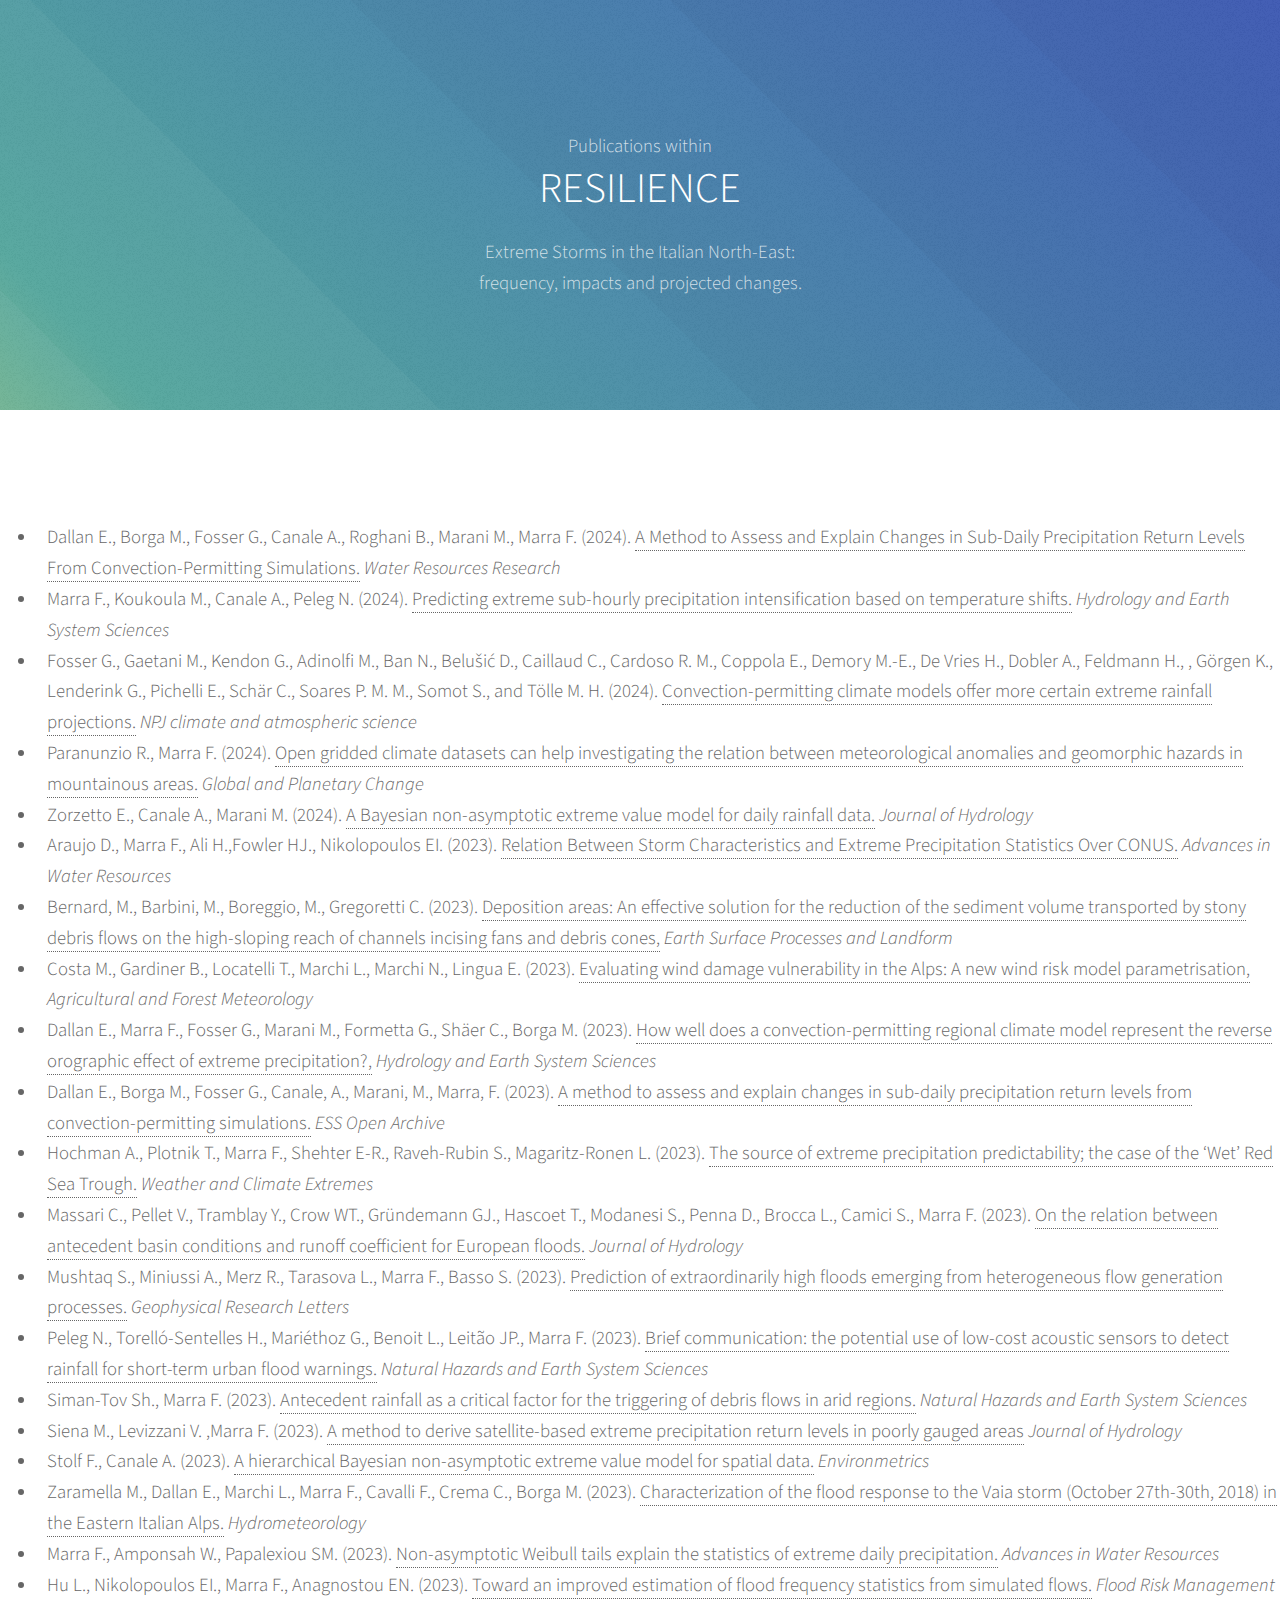
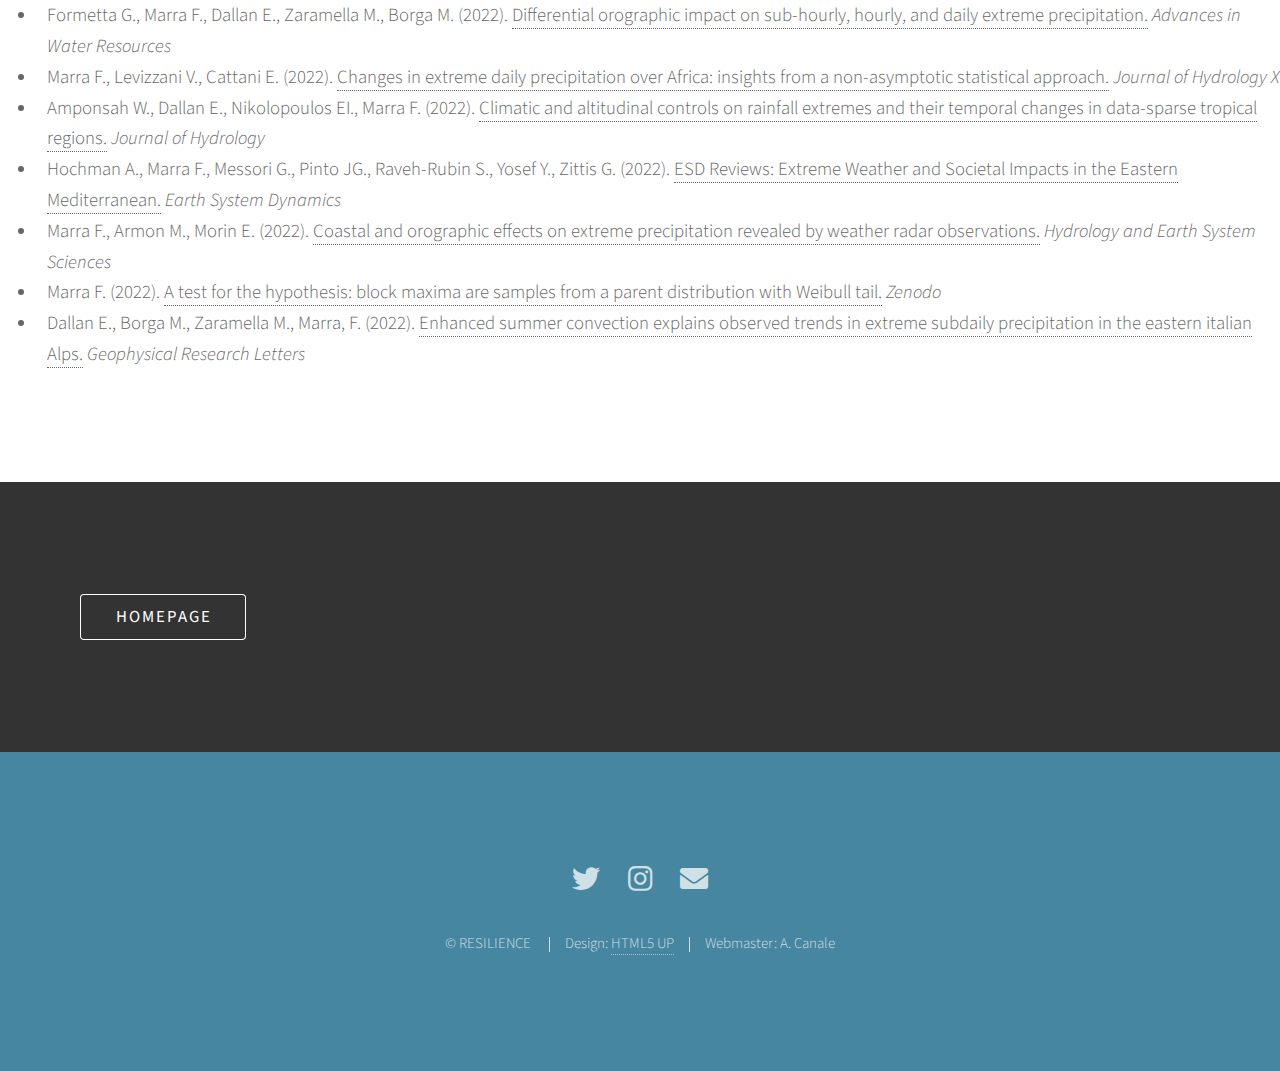
==== commit c20b19ef: "modification" ====
--- a/publications.html
+++ b/publications.html
@@ -31,14 +31,14 @@
         <ul>
             <li> Dallan E.,  Borga M., Fosser G., Canale A., Roghani B., Marani M., Marra F. (2024). <a href=" https://doi.org/10.1029/2023WR035969">A Method to Assess and Explain Changes in Sub-Daily Precipitation Return Levels From Convection-Permitting Simulations.</a> <i>Water Resources Research</i></li>
             <li> Marra F., Koukoula M., Canale A., Peleg N. (2024). <a href="https://hess.copernicus.org/articles/28/375/2024/">Predicting extreme sub-hourly precipitation intensification based on temperature shifts.</a> <i>Hydrology and Earth System Sciences</i></li>
-            <li> Fosser G., Gaetani M., Kendon G., Adinolfi, M., Ban, N., Belušić, D., Caillaud, C., Cardoso, R. M., Coppola, E., Demory, M.-E., De Vries, H., Dobler, A., Feldmann, H., , Görgen, K., Lenderink, G., Pichelli, E., Schär, C., Soares, P. M. M., Somot, S., and Tölle, M. H. (2024). <a href="https://www.researchsquare.com/article/rs-3365617/v1">Convection-permitting climate models offer more certain extreme rainfall projections.</a> <i>NPJ climate and atmospheric science</i></li>
+            <li> Fosser G., Gaetani M., Kendon G., Adinolfi M., Ban N., Belušić D., Caillaud C., Cardoso R. M., Coppola E., Demory M.-E., De Vries H., Dobler A., Feldmann H., , Görgen K., Lenderink G., Pichelli E., Schär C., Soares P. M. M., Somot S., and Tölle M. H. (2024). <a href="https://www.researchsquare.com/article/rs-3365617/v1">Convection-permitting climate models offer more certain extreme rainfall projections.</a> <i>NPJ climate and atmospheric science</i></li>
             <li> Paranunzio R., Marra F. (2024). <a href="https://www.sciencedirect.com/science/article/pii/S0921818123003028?via%3Dihub">Open gridded climate datasets can help investigating the relation between meteorological anomalies and geomorphic hazards in mountainous areas.</a> <i>Global and Planetary Change</i></li>
-            <li> Zorzetto, E., Canale, A., Marani M. (2024). <a href="https://www.sciencedirect.com/science/article/pii/S0022169423013203?via%3Dihub">A Bayesian non-asymptotic extreme value model for daily rainfall data.</a> <i>Journal of Hydrology</i></li>
+            <li> Zorzetto E., Canale A., Marani M. (2024). <a href="https://www.sciencedirect.com/science/article/pii/S0022169423013203?via%3Dihub">A Bayesian non-asymptotic extreme value model for daily rainfall data.</a> <i>Journal of Hydrology</i></li>
             <li> Araujo D., Marra F., Ali H.,Fowler HJ., Nikolopoulos EI. (2023). <a href="https://doi.org/10.1016/j.advwatres.2023.104497">Relation Between Storm Characteristics and Extreme Precipitation Statistics Over CONUS.</a> <i>Advances in Water Resources</i></li>
             <li> Bernard, M., Barbini, M., Boreggio, M., Gregoretti C. (2023). <a href="https://onlinelibrary.wiley.com/doi/full/10.1002/esp.5727">Deposition areas: An effective solution for the reduction of the sediment volume transported by stony debris flows on the high-sloping reach of channels incising fans and debris cones,</a> <i>Earth Surface Processes and Landform</i></li>
-            <li> Costa, M., Gardiner B., Locatelli T., Marchi L., Marchi N., Lingua E. (2023). <a href="https://www.sciencedirect.com/science/article/pii/S0168192323003507?via%3Dihub">Evaluating wind damage vulnerability in the Alps: A new wind risk model parametrisation,</a> <i>Agricultural and Forest Meteorology</i></li>
+            <li> Costa M., Gardiner B., Locatelli T., Marchi L., Marchi N., Lingua E. (2023). <a href="https://www.sciencedirect.com/science/article/pii/S0168192323003507?via%3Dihub">Evaluating wind damage vulnerability in the Alps: A new wind risk model parametrisation,</a> <i>Agricultural and Forest Meteorology</i></li>
             <li> Dallan E., Marra F., Fosser G., Marani M., Formetta G., Shäer C., Borga M. (2023). <a href="https://hess.copernicus.org/articles/27/1133/2023/">How well does a convection-permitting regional climate model represent the reverse orographic effect of extreme precipitation?,</a> <i>Hydrology and Earth System Sciences</i></li>
-            <li> Dallan, E., Borga M., Fosser G., Canale, A., Marani, M., Marra, F. (2023). <a href="https://essopenarchive.org/users/560102/articles/658104-a-method-to-assess-and-explain-changes-in-sub-daily-precipitation-return-levels-from-convection-permitting-simulations">A method to assess and explain changes in sub-daily precipitation return levels from convection-permitting simulations.</a> <i>ESS Open Archive</i></li>
+            <li> Dallan E., Borga M., Fosser G., Canale, A., Marani, M., Marra, F. (2023). <a href="https://essopenarchive.org/users/560102/articles/658104-a-method-to-assess-and-explain-changes-in-sub-daily-precipitation-return-levels-from-convection-permitting-simulations">A method to assess and explain changes in sub-daily precipitation return levels from convection-permitting simulations.</a> <i>ESS Open Archive</i></li>
             <li> Hochman A., Plotnik T., Marra F., Shehter E-R., Raveh-Rubin S., Magaritz-Ronen L. (2023). <a href="https://www.sciencedirect.com/science/article/pii/S2212094723000178?via%3Dihub">The source of extreme precipitation predictability; the case of the ‘Wet’ Red Sea Trough.</a> <i>Weather and Climate Extremes</i></li>       
             <li> Massari C., Pellet V., Tramblay Y., Crow WT., Gründemann GJ., Hascoet T., Modanesi S., Penna D., Brocca L., Camici S., Marra F. (2023). <a href="https://www.sciencedirect.com/science/article/pii/S002216942300954X?via%3Dihub">On the relation between antecedent basin conditions and runoff coefficient for European floods.</a> <i>Journal of Hydrology</i></li>
             <li> Mushtaq S., Miniussi A., Merz R., Tarasova L., Marra F., Basso S. (2023). <a href="https://agupubs.onlinelibrary.wiley.com/doi/10.1029/2023GL105429">Prediction of extraordinarily high floods emerging from heterogeneous flow generation processes.</a> <i>Geophysical Research Letters</i></li>
